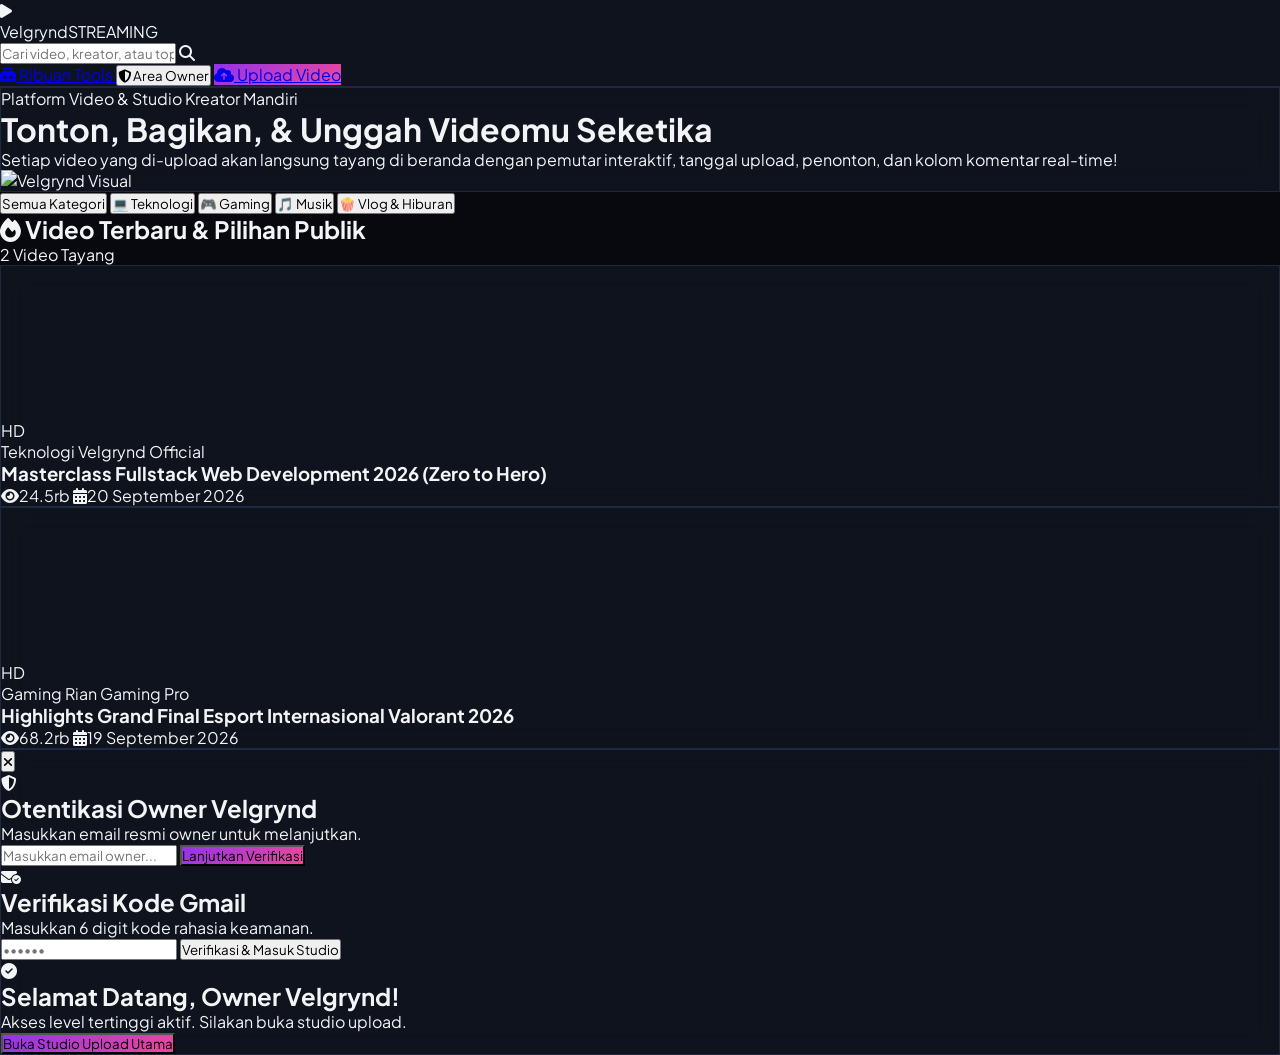
==== index.html @ d047d4a6 "Create index.html" ====
<!DOCTYPE html>
<html lang="id">
<head>
    <meta charset="UTF-8">
    <meta name="viewport" content="width=device-width, initial-scale=1.0">
    <title>Velgrynd STREAMING - Beranda Utama</title>
    <script src="https://cdn.tailwindcss.com"></script>
    <link rel="stylesheet" href="https://cdnjs.cloudflare.com/ajax/libs/font-awesome/6.4.0/css/all.min.css">
    <link rel="stylesheet" href="style.css">
</head>
<body class="min-h-screen flex flex-col">

    <header class="sticky top-0 z-50 glass-nav px-6 py-3.5 flex items-center justify-between">
        <div class="flex items-center space-x-3 cursor-pointer" onclick="window.location.href='index.html'">
            <div class="w-10 h-10 rounded-xl bg-gradient-to-tr from-purple-600 to-pink-500 flex items-center justify-center shadow-lg shadow-purple-500/30">
                <i class="fa-solid fa-play text-white text-lg"></i>
            </div>
            <span class="text-xl font-extrabold tracking-wider bg-gradient-to-r from-purple-400 to-pink-500 bg-clip-text text-transparent">Velgrynd<span class="text-white text-xs ml-1 px-1.5 py-0.5 rounded bg-purple-900 border border-purple-600">STREAMING</span></span>
        </div>

        <div class="hidden md:flex items-center flex-1 max-w-xl mx-8">
            <div class="relative w-full">
                <input type="text" id="searchInput" oninput="searchVideos()" placeholder="Cari video, kreator, atau topik..." class="w-full bg-[#0b0f19] border border-[#1f293d] rounded-full py-2 pl-11 pr-4 text-sm text-gray-200 focus:outline-none focus:border-purple-500 transition">
                <i class="fa-solid fa-search absolute left-4 top-3 text-gray-500"></i>
            </div>
        </div>

        <div class="flex items-center space-x-3">
            <a href="tools.html" class="hidden sm:flex items-center space-x-2 bg-purple-900/50 hover:bg-purple-900 border border-purple-700/60 px-4 py-2 rounded-xl text-sm font-semibold transition">
                <i class="fa-solid fa-toolbox text-purple-400"></i>
                <span>Ribuan Tools</span>
            </a>
            <button onclick="openOwnerAuthModal()" class="flex items-center space-x-2 bg-gray-800 hover:bg-gray-700 border border-gray-700 px-4 py-2 rounded-xl text-sm font-semibold transition">
                <i class="fa-solid fa-shield-halved text-purple-400"></i>
                <span>Area Owner</span>
            </button>
            <a href="upload.html" class="flex items-center space-x-2 btn-gradient px-4 py-2 rounded-xl text-sm font-bold text-white shadow-lg">
                <i class="fa-solid fa-cloud-arrow-up"></i>
                <span>Upload Video</span>
            </a>
        </div>
    </header>

    <main class="flex-1 max-w-7xl w-full mx-auto p-6 space-y-8 animate-fade">
        <div class="relative rounded-3xl overflow-hidden glass-card p-8 md:p-12 border border-purple-500/30 shadow-2xl flex flex-col md:flex-row items-center justify-between gap-6">
            <div class="space-y-4 max-w-2xl">
                <span class="px-3 py-1 bg-purple-500/20 border border-purple-500/40 text-purple-300 text-xs font-bold rounded-full uppercase tracking-wider">Platform Video & Studio Kreator Mandiri</span>
                <h1 class="text-3xl md:text-5xl font-black text-white leading-tight">Tonton, Bagikan, & Unggah Videomu Seketika</h1>
                <p class="text-gray-300 text-sm md:text-base">Setiap video yang di-upload akan langsung tayang di beranda dengan pemutar interaktif, tanggal upload, penonton, dan kolom komentar real-time!</p>
            </div>
            <div class="w-40 h-40 md:w-56 md:h-56 rounded-2xl overflow-hidden border-2 border-purple-500/50 shadow-2xl flex-shrink-0">
                <img src="https://files.catbox.moe/o98fq6.png" alt="Velgrynd Visual" class="w-full h-full object-cover">
            </div>
        </div>

        <div class="flex items-center space-x-2 overflow-x-auto pb-2">
            <button onclick="filterCat('Semua')" class="cat-btn px-4 py-2 rounded-xl text-xs font-bold bg-purple-600 text-white transition whitespace-nowrap">Semua Kategori</button>
            <button onclick="filterCat('Teknologi')" class="cat-btn px-4 py-2 rounded-xl text-xs font-semibold bg-[#111622] hover:bg-gray-800 text-gray-300 border border-[#1f293d] transition whitespace-nowrap">💻 Teknologi</button>
            <button onclick="filterCat('Gaming')" class="cat-btn px-4 py-2 rounded-xl text-xs font-semibold bg-[#111622] hover:bg-gray-800 text-gray-300 border border-[#1f293d] transition whitespace-nowrap">🎮 Gaming</button>
            <button onclick="filterCat('Musik')" class="cat-btn px-4 py-2 rounded-xl text-xs font-semibold bg-[#111622] hover:bg-gray-800 text-gray-300 border border-[#1f293d] transition whitespace-nowrap">🎵 Musik</button>
            <button onclick="filterCat('Vlog')" class="cat-btn px-4 py-2 rounded-xl text-xs font-semibold bg-[#111622] hover:bg-gray-800 text-gray-300 border border-[#1f293d] transition whitespace-nowrap">🍿 Vlog & Hiburan</button>
        </div>

        <div class="space-y-4">
            <div class="flex items-center justify-between">
                <h2 class="text-xl font-bold text-white flex items-center space-x-2">
                    <i class="fa-solid fa-fire text-pink-500"></i>
                    <span>Video Terbaru & Pilihan Publik</span>
                </h2>
                <span id="videoCountBadge" class="text-xs text-gray-400 bg-[#111622] px-3 py-1 rounded-full border border-[#1f293d]">0 Video Tayang</span>
            </div>

            <div id="videoGrid" class="grid grid-cols-1 sm:grid-cols-2 lg:grid-cols-3 xl:grid-cols-4 gap-6"></div>
        </div>
    </main>

    <!-- MODAL OTENTIKASI OWNER (PRIVASI KETAT & DISEMBUNYIKAN) -->
    <div id="ownerAuthModal" class="fixed inset-0 z-50 flex items-center justify-center bg-black/85 backdrop-blur-md hidden">
        <div class="glass-card max-w-md w-full p-8 rounded-3xl border border-purple-500/40 shadow-2xl space-y-6 relative">
            <button onclick="closeOwnerAuthModal()" class="absolute top-4 right-4 text-gray-400 hover:text-white"><i class="fa-solid fa-xmark text-lg"></i></button>
            
            <div id="stepOwnerEmail" class="space-y-4">
                <div class="text-center space-y-2">
                    <div class="w-14 h-14 bg-purple-600/20 text-purple-400 rounded-2xl mx-auto flex items-center justify-center text-2xl border border-purple-500/30">
                        <i class="fa-solid fa-shield-halved"></i>
                    </div>
                    <h2 class="text-xl font-bold text-white">Otentikasi Owner Velgrynd</h2>
                    <p class="text-xs text-gray-400">Masukkan email resmi owner untuk melanjutkan.</p>
                </div>
                <div class="space-y-3">
                    <input type="email" id="inputOwnerEmail" placeholder="Masukkan email owner..." class="w-full bg-[#0b0f19] border border-[#1f293d] rounded-xl px-4 py-3 text-sm text-gray-200 focus:outline-none focus:border-purple-500">
                    <button onclick="submitOwnerEmail()" class="w-full btn-gradient py-3 rounded-xl font-bold text-white shadow-lg transition">Lanjutkan Verifikasi</button>
                </div>
            </div>

            <div id="stepOwnerCode" class="space-y-4 hidden">
                <div class="text-center space-y-2">
                    <div class="w-14 h-14 bg-green-600/20 text-green-400 rounded-2xl mx-auto flex items-center justify-center text-2xl border border-green-500/30">
                        <i class="fa-solid fa-envelope-circle-check"></i>
                    </div>
                    <h2 class="text-xl font-bold text-white">Verifikasi Kode Gmail</h2>
                    <p class="text-xs text-gray-400">Masukkan 6 digit kode rahasia keamanan.</p>
                </div>
                <div class="space-y-3">
                    <input type="password" id="inputVerificationCode" maxlength="6" placeholder="••••••" class="w-full bg-[#0b0f19] border border-[#1f293d] rounded-xl px-4 py-3 text-center text-xl tracking-widest font-mono text-white focus:outline-none focus:border-purple-500">
                    <button onclick="verifyOwnerCode()" class="w-full bg-green-600 hover:bg-green-500 py-3 rounded-xl font-bold text-white shadow-lg transition">Verifikasi & Masuk Studio</button>
                </div>
            </div>

            <div id="stepOwnerDashboard" class="space-y-4 hidden text-center">
                <div class="w-14 h-14 bg-purple-600/20 text-purple-400 rounded-2xl mx-auto flex items-center justify-center text-2xl border border-purple-500/30">
                    <i class="fa-solid fa-circle-check text-green-400"></i>
                </div>
                <h2 class="text-xl font-bold text-white">Selamat Datang, Owner Velgrynd!</h2>
                <p class="text-xs text-gray-300">Akses level tertinggi aktif. Silakan buka studio upload.</p>
                <button onclick="window.location.href='upload.html'" class="w-full btn-gradient py-3 rounded-xl font-bold text-white shadow-lg transition">Buka Studio Upload Utama</button>
            </div>
        </div>
    </div>

    <script src="app.js"></script>
    <script>
        let currentVideos = [];
        document.addEventListener("DOMContentLoaded", () => {
            currentVideos = getAllVideos();
            renderVideos(currentVideos);
        });

        function renderVideos(data) {
            const grid = document.getElementById('videoGrid');
            document.getElementById('videoCountBadge').innerText = `${data.length} Video Tayang`;
            if(data.length === 0) {
                grid.innerHTML = `<p class="col-span-full text-center text-gray-400 py-12">Belum ada video.</p>`;
                return;
            }
            grid.innerHTML = data.map(v => `
                <div onclick="openWatchPage(${v.id})" class="glass-card rounded-2xl overflow-hidden cursor-pointer flex flex-col group">
                    <div class="relative aspect-video bg-black flex items-center justify-center overflow-hidden">
                        <video src="${v.url}" class="w-full h-full object-cover group-hover:scale-105 transition duration-300" preload="metadata"></video>
                        <div class="absolute inset-0 bg-black/20 group-hover:bg-black/0 transition"></div>
                        <div class="absolute bottom-2 right-2 bg-black/80 px-2 py-0.5 rounded text-[10px] text-white font-mono">HD</div>
                    </div>
                    <div class="p-4 flex flex-col flex-1 space-y-2.5">
                        <div class="flex items-center justify-between text-xs">
                            <span class="text-purple-400 font-bold">${v.category}</span>
                            <span class="text-gray-400 truncate max-w-[120px]">${v.uploader}</span>
                        </div>
                        <h3 class="font-bold text-white text-base line-clamp-2 group-hover:text-purple-300 transition">${v.title}</h3>
                        <div class="mt-auto pt-3 flex items-center justify-between text-xs text-gray-400 border-t border-[#1f293d]">
                            <span><i class="fa-solid fa-eye mr-1"></i>${v.views}</span>
                            <span><i class="fa-solid fa-calendar-days mr-1"></i>${v.date}</span>
                        </div>
                    </div>
                </div>
            `).join('');
        }

        function openWatchPage(id) {
            sessionStorage.setItem('active_video_id', id);
            window.location.href = 'watch.html';
        }

        function searchVideos() {
            const query = document.getElementById('searchInput').value.toLowerCase();
            const filtered = currentVideos.filter(v => v.title.toLowerCase().includes(query) || v.uploader.toLowerCase().includes(query));
            renderVideos(filtered);
        }

        function filterCat(cat) {
            document.querySelectorAll('.cat-btn').forEach(btn => {
                btn.classList.remove('bg-purple-600', 'text-white', 'font-bold');
                btn.classList.add('bg-[#111622]', 'text-gray-300', 'font-semibold');
            });
            event.target.classList.remove('bg-[#111622]', 'text-gray-300', 'font-semibold');
            event.target.classList.add('bg-purple-600', 'text-white', 'font-bold');

            if(cat === 'Semua') renderVideos(currentVideos);
            else renderVideos(currentVideos.filter(v => v.category === cat));
        }

        function openOwnerAuthModal() {
            document.getElementById('ownerAuthModal').classList.remove('hidden');
            document.getElementById('stepOwnerEmail').classList.remove('hidden');
            document.getElementById('stepOwnerCode').classList.add('hidden');
            document.getElementById('stepOwnerDashboard').classList.add('hidden');
            document.getElementById('inputOwnerEmail').value = "";
        }

        function closeOwnerAuthModal() {
            document.getElementById('ownerAuthModal').classList.add('hidden');
        }

        function submitOwnerEmail() {
            const email = document.getElementById('inputOwnerEmail').value.trim().toLowerCase();
            if(email !== 'velgrynd@gmail.com') {
                alert('Akses Ditolak! Email tersebut bukan email owner resmi.');
                return;
            }
            document.getElementById('stepOwnerEmail').classList.add('hidden');
            document.getElementById('stepOwnerCode').classList.remove('hidden');
            document.getElementById('inputVerificationCode').value = "";
        }

        function verifyOwnerCode() {
            const code = document.getElementById('inputVerificationCode').value.trim();
            if(code !== '552255') {
                alert('Kode verifikasi salah!');
                return;
            }
            document.getElementById('stepOwnerCode').classList.add('hidden');
            document.getElementById('stepOwnerDashboard').classList.remove('hidden');
        }
    </script>
</body>
</html>
---- style.css ----
/* ==========================================================================
   VELGRYND STREAMING ENTERPRISE STYLESHEET (v11.0)
   ========================================================================== */
@import url('https://fonts.googleapis.com/css2?family=Plus+Jakarta+Sans:wght@300;400;500;600;700;800;900&display=swap');

:root {
    --bg-dark: #07090e;
    --bg-card: #111622;
    --bg-card-hover: #192132;
    --border-color: #1f293d;
    --accent-purple: #9333ea;
    --accent-pink: #ec4899;
    --text-main: #f3f4f6;
    --text-muted: #9ca3af;
}

* {
    margin: 0;
    padding: 0;
    box-sizing: border-box;
    font-family: 'Plus Jakarta Sans', sans-serif;
}

body {
    background-color: var(--bg-dark);
    background-image: linear-gradient(to bottom, rgba(7, 9, 14, 0.88), rgba(7, 9, 14, 0.96)), url('https://files.catbox.moe/o98fq6.png');
    background-size: cover;
    background-position: center;
    background-attachment: fixed;
    color: var(--text-main);
    min-height: 100vh;
    display: flex;
    flex-direction: column;
}

::-webkit-scrollbar { width: 8px; height: 8px; }
::-webkit-scrollbar-track { background: var(--bg-dark); }
::-webkit-scrollbar-thumb { background: #2d3748; border-radius: 4px; }
::-webkit-scrollbar-thumb:hover { background: #4a5568; }

.glass-nav {
    background: rgba(17, 22, 34, 0.85);
    backdrop-filter: blur(16px);
    -webkit-backdrop-filter: blur(16px);
    border-bottom: 1px solid var(--border-color);
}

.glass-card {
    background: rgba(17, 22, 34, 0.78);
    backdrop-filter: blur(14px);
    -webkit-backdrop-filter: blur(14px);
    border: 1px solid var(--border-color);
    transition: all 0.3s cubic-bezier(0.4, 0, 0.2, 1);
}

.glass-card:hover {
    background: rgba(25, 33, 50, 0.85);
    border-color: rgba(147, 51, 234, 0.4);
    transform: translateY(-2px);
    box-shadow: 0 12px 30px -10px rgba(147, 51, 234, 0.2);
}

.btn-gradient {
    background: linear-gradient(135deg, #9333ea 0%, #ec4899 100%);
    transition: all 0.3s ease;
}

.btn-gradient:hover {
    opacity: 0.95;
    transform: translateY(-1px);
    box-shadow: 0 10px 25px -5px rgba(147, 51, 234, 0.4);
}

@keyframes fadeIn {
    from { opacity: 0; transform: translateY(10px); }
    to { opacity: 1; transform: translateY(0); }
}

.animate-fade {
    animation: fadeIn 0.4s ease forwards;
}
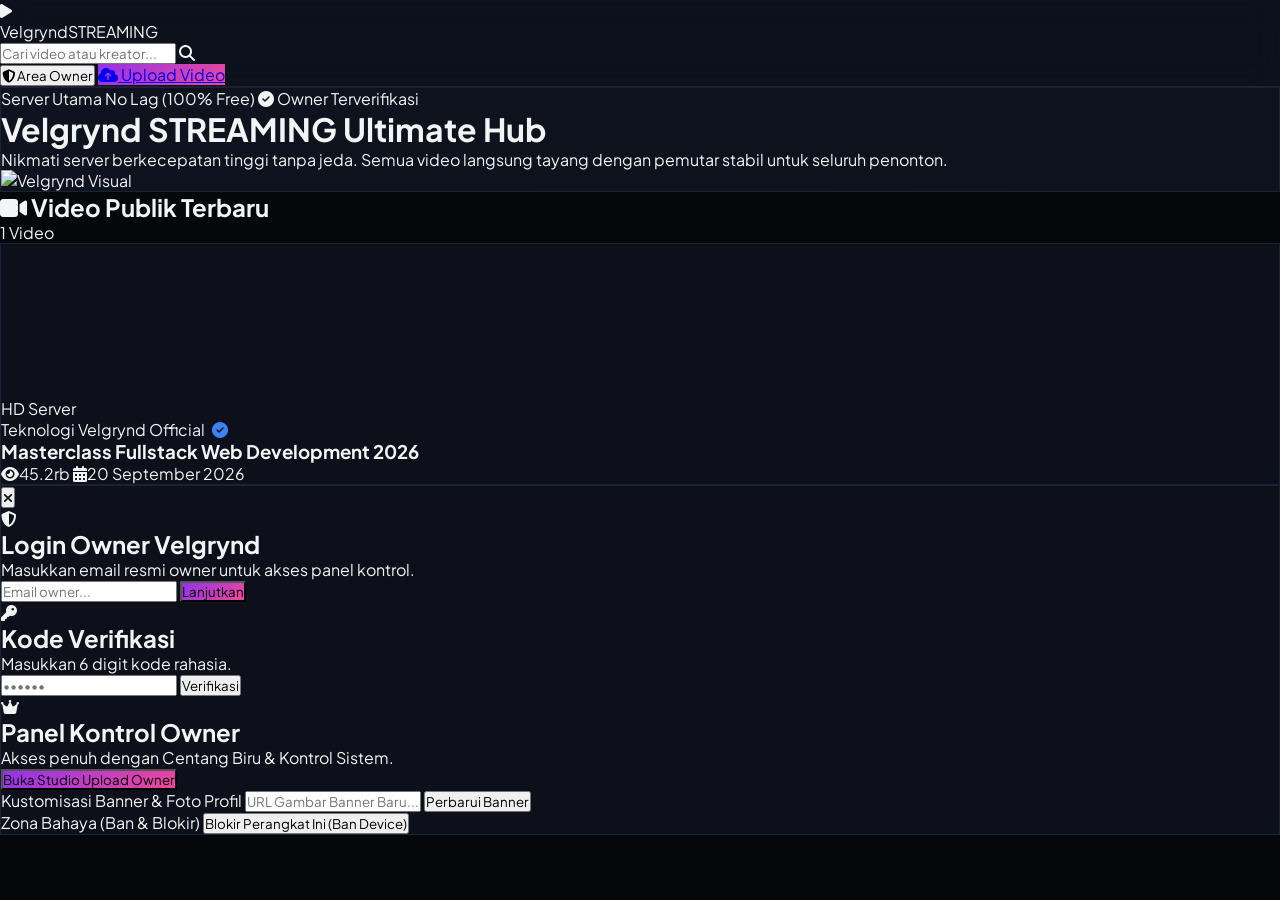
==== commit dfca8fb0: "Update index.html" ====
--- a/index.html
+++ b/index.html
@@ -20,19 +20,15 @@
 
         <div class="hidden md:flex items-center flex-1 max-w-xl mx-8">
             <div class="relative w-full">
-                <input type="text" id="searchInput" oninput="searchVideos()" placeholder="Cari video, kreator, atau topik..." class="w-full bg-[#0b0f19] border border-[#1f293d] rounded-full py-2 pl-11 pr-4 text-sm text-gray-200 focus:outline-none focus:border-purple-500 transition">
+                <input type="text" id="searchInput" oninput="searchVideos()" placeholder="Cari video atau kreator..." class="w-full bg-[#0b0f19] border border-[#1a2234] rounded-full py-2 pl-11 pr-4 text-sm text-gray-200 focus:outline-none focus:border-purple-500 transition">
                 <i class="fa-solid fa-search absolute left-4 top-3 text-gray-500"></i>
             </div>
         </div>
 
         <div class="flex items-center space-x-3">
-            <a href="tools.html" class="hidden sm:flex items-center space-x-2 bg-purple-900/50 hover:bg-purple-900 border border-purple-700/60 px-4 py-2 rounded-xl text-sm font-semibold transition">
-                <i class="fa-solid fa-toolbox text-purple-400"></i>
-                <span>Ribuan Tools</span>
-            </a>
-            <button onclick="openOwnerAuthModal()" class="flex items-center space-x-2 bg-gray-800 hover:bg-gray-700 border border-gray-700 px-4 py-2 rounded-xl text-sm font-semibold transition">
+            <button onclick="openOwnerAuthModal()" id="ownerNavBtn" class="flex items-center space-x-2 bg-gray-800 hover:bg-gray-700 border border-gray-700 px-4 py-2 rounded-xl text-sm font-semibold transition">
                 <i class="fa-solid fa-shield-halved text-purple-400"></i>
-                <span>Area Owner</span>
+                <span id="ownerBtnLabel">Area Owner</span>
             </button>
             <a href="upload.html" class="flex items-center space-x-2 btn-gradient px-4 py-2 rounded-xl text-sm font-bold text-white shadow-lg">
                 <i class="fa-solid fa-cloud-arrow-up"></i>
@@ -41,40 +37,39 @@
         </div>
     </header>
 
-    <main class="flex-1 max-w-7xl w-full mx-auto p-6 space-y-8 animate-fade">
-        <div class="relative rounded-3xl overflow-hidden glass-card p-8 md:p-12 border border-purple-500/30 shadow-2xl flex flex-col md:flex-row items-center justify-between gap-6">
-            <div class="space-y-4 max-w-2xl">
-                <span class="px-3 py-1 bg-purple-500/20 border border-purple-500/40 text-purple-300 text-xs font-bold rounded-full uppercase tracking-wider">Platform Video & Studio Kreator Mandiri</span>
-                <h1 class="text-3xl md:text-5xl font-black text-white leading-tight">Tonton, Bagikan, & Unggah Videomu Seketika</h1>
-                <p class="text-gray-300 text-sm md:text-base">Setiap video yang di-upload akan langsung tayang di beranda dengan pemutar interaktif, tanggal upload, penonton, dan kolom komentar real-time!</p>
-            </div>
-            <div class="w-40 h-40 md:w-56 md:h-56 rounded-2xl overflow-hidden border-2 border-purple-500/50 shadow-2xl flex-shrink-0">
-                <img src="https://files.catbox.moe/o98fq6.png" alt="Velgrynd Visual" class="w-full h-full object-cover">
-            </div>
-        </div>
-
-        <div class="flex items-center space-x-2 overflow-x-auto pb-2">
-            <button onclick="filterCat('Semua')" class="cat-btn px-4 py-2 rounded-xl text-xs font-bold bg-purple-600 text-white transition whitespace-nowrap">Semua Kategori</button>
-            <button onclick="filterCat('Teknologi')" class="cat-btn px-4 py-2 rounded-xl text-xs font-semibold bg-[#111622] hover:bg-gray-800 text-gray-300 border border-[#1f293d] transition whitespace-nowrap">💻 Teknologi</button>
-            <button onclick="filterCat('Gaming')" class="cat-btn px-4 py-2 rounded-xl text-xs font-semibold bg-[#111622] hover:bg-gray-800 text-gray-300 border border-[#1f293d] transition whitespace-nowrap">🎮 Gaming</button>
-            <button onclick="filterCat('Musik')" class="cat-btn px-4 py-2 rounded-xl text-xs font-semibold bg-[#111622] hover:bg-gray-800 text-gray-300 border border-[#1f293d] transition whitespace-nowrap">🎵 Musik</button>
-            <button onclick="filterCat('Vlog')" class="cat-btn px-4 py-2 rounded-xl text-xs font-semibold bg-[#111622] hover:bg-gray-800 text-gray-300 border border-[#1f293d] transition whitespace-nowrap">🍿 Vlog & Hiburan</button>
-        </div>
-
+    <main class="flex-1 max-w-7xl w-full mx-auto p-6 space-y-8">
+        <!-- BANNER PROFIL OWNER & CUSTOM BANNER -->
+        <div id="bannerContainer" class="relative rounded-3xl overflow-hidden glass-card p-8 md:p-12 border border-purple-500/30 shadow-2xl flex flex-col md:flex-row items-center justify-between gap-6 bg-cover bg-center" style="background-image: linear-gradient(to right, rgba(15,19,31,0.9), rgba(15,19,31,0.7)), url('https://files.catbox.moe/o98fq6.png');">
+            <div class="space-y-4 max-w-2xl relative z-10">
+                <div class="flex items-center space-x-2">
+                    <span class="px-3 py-1 bg-purple-500/20 border border-purple-500/40 text-purple-300 text-xs font-bold rounded-full uppercase tracking-wider">Server Utama No Lag (100% Free)</span>
+                    <span id="ownerBadgeStatus" class="hidden px-3 py-1 bg-blue-500/20 text-blue-400 text-xs font-bold rounded-full border border-blue-500/40 flex items-center gap-1">
+                        <i class="fa-solid fa-circle-check"></i> Owner Terverifikasi
+                    </span>
+                </div>
+                <h1 class="text-3xl md:text-5xl font-black text-white leading-tight">Velgrynd STREAMING Ultimate Hub</h1>
+                <p class="text-gray-300 text-sm md:text-base">Nikmati server berkecepatan tinggi tanpa jeda. Semua video langsung tayang dengan pemutar stabil untuk seluruh penonton.</p>
+            </div>
+            <div class="w-40 h-40 md:w-56 md:h-56 rounded-2xl overflow-hidden border-2 border-purple-500/50 shadow-2xl flex-shrink-0 relative z-10">
+                <img id="profileBannerImg" src="https://files.catbox.moe/o98fq6.png" alt="Velgrynd Visual" class="w-full h-full object-cover">
+            </div>
+        </div>
+
+        <!-- GRID VIDEO -->
         <div class="space-y-4">
             <div class="flex items-center justify-between">
                 <h2 class="text-xl font-bold text-white flex items-center space-x-2">
-                    <i class="fa-solid fa-fire text-pink-500"></i>
-                    <span>Video Terbaru & Pilihan Publik</span>
+                    <i class="fa-solid fa-video text-purple-400"></i>
+                    <span>Video Publik Terbaru</span>
                 </h2>
-                <span id="videoCountBadge" class="text-xs text-gray-400 bg-[#111622] px-3 py-1 rounded-full border border-[#1f293d]">0 Video Tayang</span>
+                <span id="videoCountBadge" class="text-xs text-gray-400 bg-[#0f131f] px-3 py-1 rounded-full border border-[#1a2234]">0 Video</span>
             </div>
 
             <div id="videoGrid" class="grid grid-cols-1 sm:grid-cols-2 lg:grid-cols-3 xl:grid-cols-4 gap-6"></div>
         </div>
     </main>
 
-    <!-- MODAL OTENTIKASI OWNER (PRIVASI KETAT & DISEMBUNYIKAN) -->
+    <!-- MODAL OWNER / MEMBER AUTH -->
     <div id="ownerAuthModal" class="fixed inset-0 z-50 flex items-center justify-center bg-black/85 backdrop-blur-md hidden">
         <div class="glass-card max-w-md w-full p-8 rounded-3xl border border-purple-500/40 shadow-2xl space-y-6 relative">
             <button onclick="closeOwnerAuthModal()" class="absolute top-4 right-4 text-gray-400 hover:text-white"><i class="fa-solid fa-xmark text-lg"></i></button>
@@ -84,36 +79,49 @@
                     <div class="w-14 h-14 bg-purple-600/20 text-purple-400 rounded-2xl mx-auto flex items-center justify-center text-2xl border border-purple-500/30">
                         <i class="fa-solid fa-shield-halved"></i>
                     </div>
-                    <h2 class="text-xl font-bold text-white">Otentikasi Owner Velgrynd</h2>
-                    <p class="text-xs text-gray-400">Masukkan email resmi owner untuk melanjutkan.</p>
+                    <h2 class="text-xl font-bold text-white">Login Owner Velgrynd</h2>
+                    <p class="text-xs text-gray-400">Masukkan email resmi owner untuk akses panel kontrol.</p>
                 </div>
                 <div class="space-y-3">
-                    <input type="email" id="inputOwnerEmail" placeholder="Masukkan email owner..." class="w-full bg-[#0b0f19] border border-[#1f293d] rounded-xl px-4 py-3 text-sm text-gray-200 focus:outline-none focus:border-purple-500">
-                    <button onclick="submitOwnerEmail()" class="w-full btn-gradient py-3 rounded-xl font-bold text-white shadow-lg transition">Lanjutkan Verifikasi</button>
+                    <input type="email" id="inputOwnerEmail" placeholder="Email owner..." class="w-full bg-[#0b0f19] border border-[#1a2234] rounded-xl px-4 py-3 text-sm text-gray-200 focus:outline-none focus:border-purple-500">
+                    <button onclick="submitOwnerEmail()" class="w-full btn-gradient py-3 rounded-xl font-bold text-white shadow-lg transition">Lanjutkan</button>
                 </div>
             </div>
 
             <div id="stepOwnerCode" class="space-y-4 hidden">
                 <div class="text-center space-y-2">
                     <div class="w-14 h-14 bg-green-600/20 text-green-400 rounded-2xl mx-auto flex items-center justify-center text-2xl border border-green-500/30">
-                        <i class="fa-solid fa-envelope-circle-check"></i>
-                    </div>
-                    <h2 class="text-xl font-bold text-white">Verifikasi Kode Gmail</h2>
-                    <p class="text-xs text-gray-400">Masukkan 6 digit kode rahasia keamanan.</p>
+                        <i class="fa-solid fa-key"></i>
+                    </div>
+                    <h2 class="text-xl font-bold text-white">Kode Verifikasi</h2>
+                    <p class="text-xs text-gray-400">Masukkan 6 digit kode rahasia.</p>
                 </div>
                 <div class="space-y-3">
-                    <input type="password" id="inputVerificationCode" maxlength="6" placeholder="••••••" class="w-full bg-[#0b0f19] border border-[#1f293d] rounded-xl px-4 py-3 text-center text-xl tracking-widest font-mono text-white focus:outline-none focus:border-purple-500">
-                    <button onclick="verifyOwnerCode()" class="w-full bg-green-600 hover:bg-green-500 py-3 rounded-xl font-bold text-white shadow-lg transition">Verifikasi & Masuk Studio</button>
-                </div>
-            </div>
-
-            <div id="stepOwnerDashboard" class="space-y-4 hidden text-center">
-                <div class="w-14 h-14 bg-purple-600/20 text-purple-400 rounded-2xl mx-auto flex items-center justify-center text-2xl border border-purple-500/30">
-                    <i class="fa-solid fa-circle-check text-green-400"></i>
-                </div>
-                <h2 class="text-xl font-bold text-white">Selamat Datang, Owner Velgrynd!</h2>
-                <p class="text-xs text-gray-300">Akses level tertinggi aktif. Silakan buka studio upload.</p>
-                <button onclick="window.location.href='upload.html'" class="w-full btn-gradient py-3 rounded-xl font-bold text-white shadow-lg transition">Buka Studio Upload Utama</button>
+                    <input type="password" id="inputVerificationCode" maxlength="6" placeholder="••••••" class="w-full bg-[#0b0f19] border border-[#1a2234] rounded-xl px-4 py-3 text-center text-xl tracking-widest font-mono text-white focus:outline-none focus:border-purple-500">
+                    <button onclick="verifyOwnerCode()" class="w-full bg-green-600 hover:bg-green-500 py-3 rounded-xl font-bold text-white shadow-lg transition">Verifikasi</button>
+                </div>
+            </div>
+
+            <div id="stepOwnerDashboard" class="space-y-4 hidden">
+                <div class="text-center space-y-2">
+                    <div class="w-14 h-14 bg-purple-600/20 text-purple-400 rounded-2xl mx-auto flex items-center justify-center text-2xl border border-purple-500/30">
+                        <i class="fa-solid fa-crown text-yellow-400"></i>
+                    </div>
+                    <h2 class="text-xl font-bold text-white">Panel Kontrol Owner</h2>
+                    <p class="text-xs text-purple-300">Akses penuh dengan Centang Biru & Kontrol Sistem.</p>
+                </div>
+                <div class="space-y-3 pt-2">
+                    <button onclick="window.location.href='upload.html'" class="w-full btn-gradient py-3 rounded-xl font-bold text-white shadow-lg transition">Buka Studio Upload Owner</button>
+                    <div class="border-t border-[#1a2234] pt-3 space-y-2">
+                        <label class="text-xs font-semibold text-gray-300">Kustomisasi Banner & Foto Profil</label>
+                        <input type="text" id="customBannerUrl" placeholder="URL Gambar Banner Baru..." class="w-full bg-[#0b0f19] border border-[#1a2234] rounded-xl px-3 py-2 text-xs text-gray-200">
+                        <button onclick="updateOwnerBanner()" class="w-full bg-gray-800 hover:bg-gray-700 py-2 rounded-xl text-xs font-bold text-white">Perbarui Banner</button>
+                    </div>
+                    <div class="border-t border-[#1a2234] pt-3 space-y-2">
+                        <label class="text-xs font-semibold text-red-400">Zona Bahaya (Ban & Blokir)</label>
+                        <button onclick="banDeviceTarget()" class="w-full bg-red-600/20 hover:bg-red-600 text-red-400 hover:text-white py-2 rounded-xl text-xs font-bold border border-red-500/30 transition">Blokir Perangkat Ini (Ban Device)</button>
+                    </div>
+                </div>
             </div>
         </div>
     </div>
@@ -121,32 +129,48 @@
     <script src="app.js"></script>
     <script>
         let currentVideos = [];
+
         document.addEventListener("DOMContentLoaded", () => {
             currentVideos = getAllVideos();
             renderVideos(currentVideos);
+            
+            // Cek jika owner sudah login sebelumnya (sesi persisten)
+            if(isOwnerActive()) {
+                document.getElementById('ownerBtnLabel').innerHTML = `Owner <i class="fa-solid fa-circle-check text-blue-400 ml-1"></i>`;
+                document.getElementById('ownerBadgeStatus').classList.remove('hidden');
+            }
+            
+            // Muat kustom banner jika ada
+            const savedBanner = localStorage.getItem('velgrynd_custom_banner');
+            if(savedBanner) {
+                document.getElementById('bannerContainer').style.backgroundImage = `linear-gradient(to right, rgba(15,19,31,0.9), rgba(15,19,31,0.7)), url('${savedBanner}')`;
+                document.getElementById('profileBannerImg').src = savedBanner;
+            }
         });
 
         function renderVideos(data) {
             const grid = document.getElementById('videoGrid');
-            document.getElementById('videoCountBadge').innerText = `${data.length} Video Tayang`;
+            document.getElementById('videoCountBadge').innerText = `${data.length} Video`;
             if(data.length === 0) {
                 grid.innerHTML = `<p class="col-span-full text-center text-gray-400 py-12">Belum ada video.</p>`;
                 return;
             }
             grid.innerHTML = data.map(v => `
-                <div onclick="openWatchPage(${v.id})" class="glass-card rounded-2xl overflow-hidden cursor-pointer flex flex-col group">
+                <div onclick="openWatch(${v.id})" class="glass-card rounded-2xl overflow-hidden cursor-pointer flex flex-col group">
                     <div class="relative aspect-video bg-black flex items-center justify-center overflow-hidden">
                         <video src="${v.url}" class="w-full h-full object-cover group-hover:scale-105 transition duration-300" preload="metadata"></video>
                         <div class="absolute inset-0 bg-black/20 group-hover:bg-black/0 transition"></div>
-                        <div class="absolute bottom-2 right-2 bg-black/80 px-2 py-0.5 rounded text-[10px] text-white font-mono">HD</div>
-                    </div>
-                    <div class="p-4 flex flex-col flex-1 space-y-2.5">
+                        <div class="absolute bottom-2 right-2 bg-black/80 px-2 py-0.5 rounded text-[10px] text-white font-mono">HD Server</div>
+                    </div>
+                    <div class="p-4 flex flex-col flex-1 space-y-2">
                         <div class="flex items-center justify-between text-xs">
                             <span class="text-purple-400 font-bold">${v.category}</span>
-                            <span class="text-gray-400 truncate max-w-[120px]">${v.uploader}</span>
+                            <span class="text-gray-400 flex items-center">
+                                ${v.uploader} ${v.isOwner ? '<i class="fa-solid fa-circle-check verified-badge text-xs ml-1"></i>' : ''}
+                            </span>
                         </div>
                         <h3 class="font-bold text-white text-base line-clamp-2 group-hover:text-purple-300 transition">${v.title}</h3>
-                        <div class="mt-auto pt-3 flex items-center justify-between text-xs text-gray-400 border-t border-[#1f293d]">
+                        <div class="mt-auto pt-2 flex items-center justify-between text-xs text-gray-400 border-t border-[#1a2234]">
                             <span><i class="fa-solid fa-eye mr-1"></i>${v.views}</span>
                             <span><i class="fa-solid fa-calendar-days mr-1"></i>${v.date}</span>
                         </div>
@@ -155,35 +179,28 @@
             `).join('');
         }
 
-        function openWatchPage(id) {
+        function openWatch(id) {
             sessionStorage.setItem('active_video_id', id);
             window.location.href = 'watch.html';
         }
 
         function searchVideos() {
             const query = document.getElementById('searchInput').value.toLowerCase();
-            const filtered = currentVideos.filter(v => v.title.toLowerCase().includes(query) || v.uploader.toLowerCase().includes(query));
-            renderVideos(filtered);
-        }
-
-        function filterCat(cat) {
-            document.querySelectorAll('.cat-btn').forEach(btn => {
-                btn.classList.remove('bg-purple-600', 'text-white', 'font-bold');
-                btn.classList.add('bg-[#111622]', 'text-gray-300', 'font-semibold');
-            });
-            event.target.classList.remove('bg-[#111622]', 'text-gray-300', 'font-semibold');
-            event.target.classList.add('bg-purple-600', 'text-white', 'font-bold');
-
-            if(cat === 'Semua') renderVideos(currentVideos);
-            else renderVideos(currentVideos.filter(v => v.category === cat));
+            renderVideos(currentVideos.filter(v => v.title.toLowerCase().includes(query) || v.uploader.toLowerCase().includes(query)));
         }
 
         function openOwnerAuthModal() {
             document.getElementById('ownerAuthModal').classList.remove('hidden');
-            document.getElementById('stepOwnerEmail').classList.remove('hidden');
-            document.getElementById('stepOwnerCode').classList.add('hidden');
-            document.getElementById('stepOwnerDashboard').classList.add('hidden');
-            document.getElementById('inputOwnerEmail').value = "";
+            if(isOwnerActive()) {
+                document.getElementById('stepOwnerEmail').classList.add('hidden');
+                document.getElementById('stepOwnerCode').classList.add('hidden');
+                document.getElementById('stepOwnerDashboard').classList.remove('hidden');
+            } else {
+                document.getElementById('stepOwnerEmail').classList.remove('hidden');
+                document.getElementById('stepOwnerCode').classList.add('hidden');
+                document.getElementById('stepOwnerDashboard').classList.add('hidden');
+                document.getElementById('inputOwnerEmail').value = "";
+            }
         }
 
         function closeOwnerAuthModal() {
@@ -193,12 +210,11 @@
         function submitOwnerEmail() {
             const email = document.getElementById('inputOwnerEmail').value.trim().toLowerCase();
             if(email !== 'velgrynd@gmail.com') {
-                alert('Akses Ditolak! Email tersebut bukan email owner resmi.');
+                alert('Email tidak dikenali sebagai owner!');
                 return;
             }
             document.getElementById('stepOwnerEmail').classList.add('hidden');
             document.getElementById('stepOwnerCode').classList.remove('hidden');
-            document.getElementById('inputVerificationCode').value = "";
         }
 
         function verifyOwnerCode() {
@@ -207,8 +223,29 @@
                 alert('Kode verifikasi salah!');
                 return;
             }
+            sessionStorage.setItem('velgrynd_owner_logged', 'true');
             document.getElementById('stepOwnerCode').classList.add('hidden');
             document.getElementById('stepOwnerDashboard').classList.remove('hidden');
+            document.getElementById('ownerBtnLabel').innerHTML = `Owner <i class="fa-solid fa-circle-check text-blue-400 ml-1"></i>`;
+            document.getElementById('ownerBadgeStatus').classList.remove('hidden');
+            alert('Berhasil login sebagai Owner!');
+        }
+
+        function updateOwnerBanner() {
+            const url = document.getElementById('customBannerUrl').value.trim();
+            if(!url) { alert('Masukkan URL gambar banner!'); return; }
+            localStorage.setItem('velgrynd_custom_banner', url);
+            document.getElementById('bannerContainer').style.backgroundImage = `linear-gradient(to right, rgba(15,19,31,0.9), rgba(15,19,31,0.7)), url('${url}')`;
+            document.getElementById('profileBannerImg').src = url;
+            alert('Banner profil berhasil diperbarui!');
+        }
+
+        function banDeviceTarget() {
+            if(confirm('Apakah Anda yakin ingin memblokir perangkat ini dari server?')) {
+                localStorage.setItem('velgrynd_device_banned', 'true');
+                alert('Perangkat berhasil diblokir!');
+                location.reload();
+            }
         }
     </script>
 </body>
--- a/style.css
+++ b/style.css
@@ -1,81 +1,31 @@
-/* ==========================================================================
-   VELGRYND STREAMING ENTERPRISE STYLESHEET (v11.0)
-   ========================================================================== */
 @import url('https://fonts.googleapis.com/css2?family=Plus+Jakarta+Sans:wght@300;400;500;600;700;800;900&display=swap');
 
 :root {
-    --bg-dark: #07090e;
-    --bg-card: #111622;
-    --bg-card-hover: #192132;
-    --border-color: #1f293d;
+    --bg-dark: #05070b;
+    --bg-card: #0f131f;
+    --border-color: #1a2234;
     --accent-purple: #9333ea;
     --accent-pink: #ec4899;
-    --text-main: #f3f4f6;
-    --text-muted: #9ca3af;
 }
 
-* {
-    margin: 0;
-    padding: 0;
-    box-sizing: border-box;
-    font-family: 'Plus Jakarta Sans', sans-serif;
-}
+* { margin: 0; padding: 0; box-sizing: border-box; font-family: 'Plus Jakarta Sans', sans-serif; }
 
 body {
     background-color: var(--bg-dark);
-    background-image: linear-gradient(to bottom, rgba(7, 9, 14, 0.88), rgba(7, 9, 14, 0.96)), url('https://files.catbox.moe/o98fq6.png');
-    background-size: cover;
-    background-position: center;
-    background-attachment: fixed;
-    color: var(--text-main);
-    min-height: 100vh;
-    display: flex;
-    flex-direction: column;
+    background-image: linear-gradient(to bottom, rgba(5, 7, 11, 0.9), rgba(5, 7, 11, 0.98)), url('https://files.catbox.moe/o98fq6.png');
+    background-size: cover; background-position: center; background-attachment: fixed;
+    color: #f3f4f6; min-height: 100vh; display: flex; flex-direction: column;
 }
 
 ::-webkit-scrollbar { width: 8px; height: 8px; }
 ::-webkit-scrollbar-track { background: var(--bg-dark); }
-::-webkit-scrollbar-thumb { background: #2d3748; border-radius: 4px; }
-::-webkit-scrollbar-thumb:hover { background: #4a5568; }
+::-webkit-scrollbar-thumb { background: #1f293d; border-radius: 4px; }
 
-.glass-nav {
-    background: rgba(17, 22, 34, 0.85);
-    backdrop-filter: blur(16px);
-    -webkit-backdrop-filter: blur(16px);
-    border-bottom: 1px solid var(--border-color);
-}
+.glass-nav { background: rgba(15, 19, 31, 0.85); backdrop-filter: blur(16px); border-bottom: 1px solid var(--border-color); }
+.glass-card { background: rgba(15, 19, 31, 0.8); backdrop-filter: blur(14px); border: 1px solid var(--border-color); transition: all 0.3s ease; }
+.glass-card:hover { border-color: rgba(147, 51, 234, 0.4); transform: translateY(-2px); }
 
-.glass-card {
-    background: rgba(17, 22, 34, 0.78);
-    backdrop-filter: blur(14px);
-    -webkit-backdrop-filter: blur(14px);
-    border: 1px solid var(--border-color);
-    transition: all 0.3s cubic-bezier(0.4, 0, 0.2, 1);
-}
+.btn-gradient { background: linear-gradient(135deg, #9333ea 0%, #ec4899 100%); transition: 0.3s; }
+.btn-gradient:hover { opacity: 0.9; transform: translateY(-1px); box-shadow: 0 10px 25px -5px rgba(147, 51, 234, 0.5); }
 
-.glass-card:hover {
-    background: rgba(25, 33, 50, 0.85);
-    border-color: rgba(147, 51, 234, 0.4);
-    transform: translateY(-2px);
-    box-shadow: 0 12px 30px -10px rgba(147, 51, 234, 0.2);
-}
-
-.btn-gradient {
-    background: linear-gradient(135deg, #9333ea 0%, #ec4899 100%);
-    transition: all 0.3s ease;
-}
-
-.btn-gradient:hover {
-    opacity: 0.95;
-    transform: translateY(-1px);
-    box-shadow: 0 10px 25px -5px rgba(147, 51, 234, 0.4);
-}
-
-@keyframes fadeIn {
-    from { opacity: 0; transform: translateY(10px); }
-    to { opacity: 1; transform: translateY(0); }
-}
-
-.animate-fade {
-    animation: fadeIn 0.4s ease forwards;
-}
+.verified-badge { color: #3b82f6; display: inline-flex; align-items: center; margin-left: 4px; }
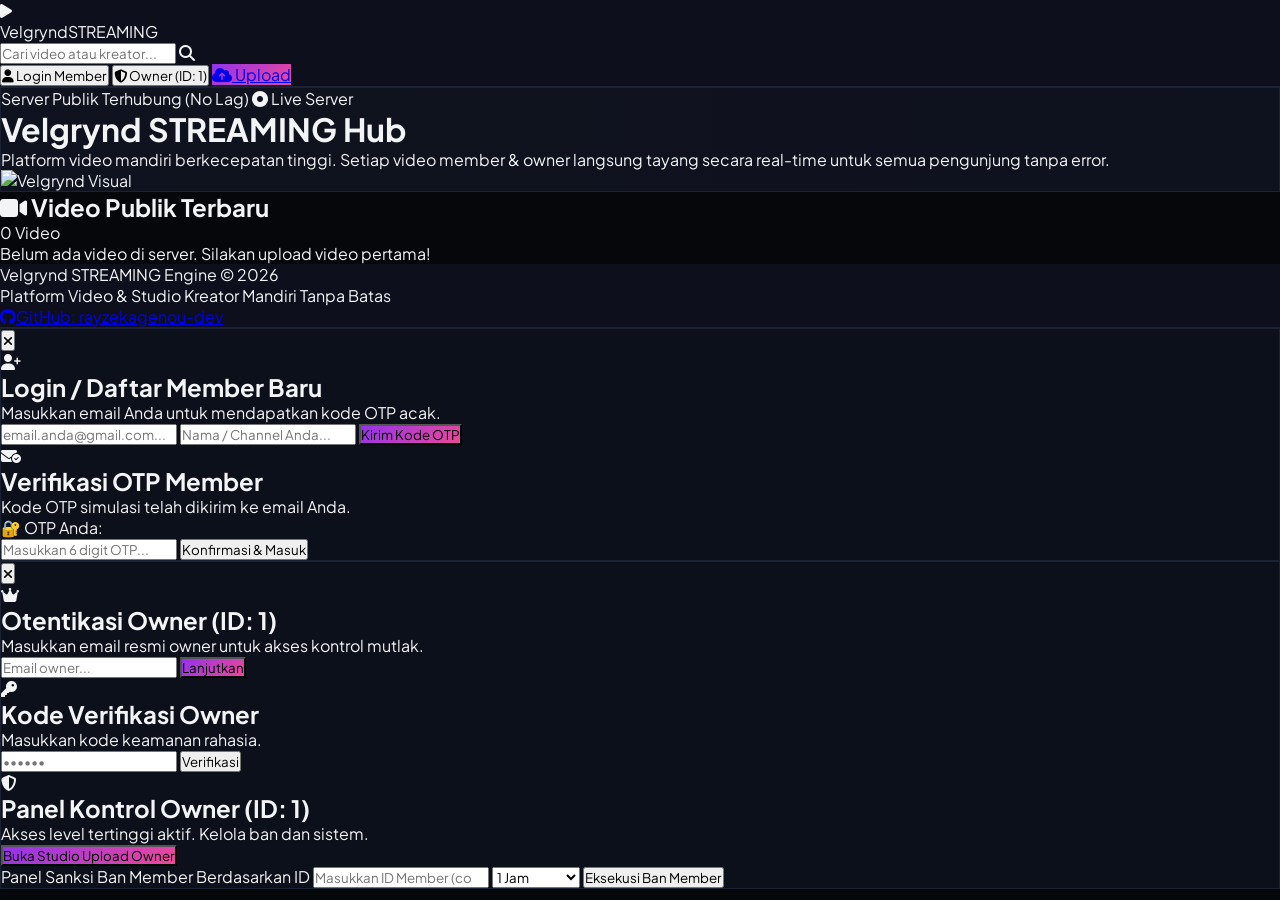
==== commit 520c6970: "Update index.html" ====
--- a/index.html
+++ b/index.html
@@ -8,8 +8,9 @@
     <link rel="stylesheet" href="https://cdnjs.cloudflare.com/ajax/libs/font-awesome/6.4.0/css/all.min.css">
     <link rel="stylesheet" href="style.css">
 </head>
-<body class="min-h-screen flex flex-col">
-
+<body class="min-h-screen flex flex-col justify-between">
+
+    <!-- NAVBAR UTAMA -->
     <header class="sticky top-0 z-50 glass-nav px-6 py-3.5 flex items-center justify-between">
         <div class="flex items-center space-x-3 cursor-pointer" onclick="window.location.href='index.html'">
             <div class="w-10 h-10 rounded-xl bg-gradient-to-tr from-purple-600 to-pink-500 flex items-center justify-center shadow-lg shadow-purple-500/30">
@@ -26,29 +27,34 @@
         </div>
 
         <div class="flex items-center space-x-3">
-            <button onclick="openOwnerAuthModal()" id="ownerNavBtn" class="flex items-center space-x-2 bg-gray-800 hover:bg-gray-700 border border-gray-700 px-4 py-2 rounded-xl text-sm font-semibold transition">
-                <i class="fa-solid fa-shield-halved text-purple-400"></i>
-                <span id="ownerBtnLabel">Area Owner</span>
+            <button onclick="openMemberAuthModal()" id="memberNavBtn" class="flex items-center space-x-2 bg-gray-800 hover:bg-gray-700 border border-gray-700 px-3 py-2 rounded-xl text-xs font-semibold transition text-gray-200">
+                <i class="fa-solid fa-user text-purple-400"></i>
+                <span id="memberNameLabel">Login Member</span>
             </button>
-            <a href="upload.html" class="flex items-center space-x-2 btn-gradient px-4 py-2 rounded-xl text-sm font-bold text-white shadow-lg">
+            <button onclick="openOwnerAuthModal()" class="flex items-center space-x-2 bg-purple-900/40 hover:bg-purple-900 border border-purple-700/50 px-3 py-2 rounded-xl text-xs font-semibold transition text-purple-300">
+                <i class="fa-solid fa-shield-halved"></i>
+                <span>Owner (ID: 1)</span>
+            </button>
+            <a href="upload.html" class="flex items-center space-x-2 btn-gradient px-4 py-2 rounded-xl text-xs font-bold text-white shadow-lg">
                 <i class="fa-solid fa-cloud-arrow-up"></i>
-                <span>Upload Video</span>
+                <span>Upload</span>
             </a>
         </div>
     </header>
 
+    <!-- KONTEN UTAMA -->
     <main class="flex-1 max-w-7xl w-full mx-auto p-6 space-y-8">
-        <!-- BANNER PROFIL OWNER & CUSTOM BANNER -->
-        <div id="bannerContainer" class="relative rounded-3xl overflow-hidden glass-card p-8 md:p-12 border border-purple-500/30 shadow-2xl flex flex-col md:flex-row items-center justify-between gap-6 bg-cover bg-center" style="background-image: linear-gradient(to right, rgba(15,19,31,0.9), rgba(15,19,31,0.7)), url('https://files.catbox.moe/o98fq6.png');">
+        <!-- HERO BANNER -->
+        <div id="bannerContainer" class="relative rounded-3xl overflow-hidden glass-card p-8 md:p-12 border border-purple-500/30 shadow-2xl flex flex-col md:flex-row items-center justify-between gap-6 bg-cover bg-center" style="background-image: linear-gradient(to right, rgba(15,19,31,0.92), rgba(15,19,31,0.75)), url('https://files.catbox.moe/o98fq6.png');">
             <div class="space-y-4 max-w-2xl relative z-10">
                 <div class="flex items-center space-x-2">
-                    <span class="px-3 py-1 bg-purple-500/20 border border-purple-500/40 text-purple-300 text-xs font-bold rounded-full uppercase tracking-wider">Server Utama No Lag (100% Free)</span>
-                    <span id="ownerBadgeStatus" class="hidden px-3 py-1 bg-blue-500/20 text-blue-400 text-xs font-bold rounded-full border border-blue-500/40 flex items-center gap-1">
-                        <i class="fa-solid fa-circle-check"></i> Owner Terverifikasi
+                    <span class="px-3 py-1 bg-purple-500/20 border border-purple-500/40 text-purple-300 text-xs font-bold rounded-full uppercase tracking-wider">Server Publik Terhubung (No Lag)</span>
+                    <span class="px-3 py-1 bg-green-500/20 text-green-400 text-xs font-bold rounded-full border border-green-500/40 flex items-center gap-1">
+                        <i class="fa-solid fa-circle-dot animate-pulse"></i> Live Server
                     </span>
                 </div>
-                <h1 class="text-3xl md:text-5xl font-black text-white leading-tight">Velgrynd STREAMING Ultimate Hub</h1>
-                <p class="text-gray-300 text-sm md:text-base">Nikmati server berkecepatan tinggi tanpa jeda. Semua video langsung tayang dengan pemutar stabil untuk seluruh penonton.</p>
+                <h1 class="text-3xl md:text-5xl font-black text-white leading-tight">Velgrynd STREAMING Hub</h1>
+                <p class="text-gray-300 text-sm md:text-base">Platform video mandiri berkecepatan tinggi. Setiap video member & owner langsung tayang secara real-time untuk semua pengunjung tanpa error.</p>
             </div>
             <div class="w-40 h-40 md:w-56 md:h-56 rounded-2xl overflow-hidden border-2 border-purple-500/50 shadow-2xl flex-shrink-0 relative z-10">
                 <img id="profileBannerImg" src="https://files.catbox.moe/o98fq6.png" alt="Velgrynd Visual" class="w-full h-full object-cover">
@@ -69,7 +75,57 @@
         </div>
     </main>
 
-    <!-- MODAL OWNER / MEMBER AUTH -->
+    <!-- FOOTER KREDIT & GITHUB -->
+    <footer class="glass-nav py-6 px-6 mt-12 border-t border-[#1a2234] text-center space-y-2">
+        <p class="text-sm font-bold bg-gradient-to-r from-purple-400 to-pink-500 bg-clip-text text-transparent">Velgrynd STREAMING Engine © 2026</p>
+        <p class="text-xs text-gray-400">Platform Video & Studio Kreator Mandiri Tanpa Batas</p>
+        <div class="flex justify-center items-center space-x-4 pt-1">
+            <a href="https://github.com/rayzekagenou-dev" target="_blank" class="text-xs text-purple-400 hover:text-white flex items-center space-x-1 transition">
+                <i class="fa-brands fa-github text-sm"></i><span>GitHub: rayzekagenou-dev</span>
+            </a>
+        </div>
+    </footer>
+
+    <!-- MODAL LOGIN MEMBER DENGAN OTP ACAK & ID OTOMATIS (Mulai ID 2) -->
+    <div id="memberAuthModal" class="fixed inset-0 z-50 flex items-center justify-center bg-black/85 backdrop-blur-md hidden">
+        <div class="glass-card max-w-md w-full p-8 rounded-3xl border border-purple-500/40 shadow-2xl space-y-6 relative">
+            <button onclick="closeMemberAuthModal()" class="absolute top-4 right-4 text-gray-400 hover:text-white"><i class="fa-solid fa-xmark text-lg"></i></button>
+            
+            <div id="stepMemberEmail" class="space-y-4">
+                <div class="text-center space-y-2">
+                    <div class="w-14 h-14 bg-purple-600/20 text-purple-400 rounded-2xl mx-auto flex items-center justify-center text-2xl border border-purple-500/30">
+                        <i class="fa-solid fa-user-plus"></i>
+                    </div>
+                    <h2 class="text-xl font-bold text-white">Login / Daftar Member Baru</h2>
+                    <p class="text-xs text-gray-400">Masukkan email Anda untuk mendapatkan kode OTP acak.</p>
+                </div>
+                <div class="space-y-3">
+                    <input type="email" id="inputMemberEmail" placeholder="email.anda@gmail.com..." class="w-full bg-[#0b0f19] border border-[#1a2234] rounded-xl px-4 py-3 text-sm text-gray-200 focus:outline-none focus:border-purple-500">
+                    <input type="text" id="inputMemberName" placeholder="Nama / Channel Anda..." class="w-full bg-[#0b0f19] border border-[#1a2234] rounded-xl px-4 py-3 text-sm text-gray-200 focus:outline-none focus:border-purple-500">
+                    <button onclick="requestMemberOTP()" class="w-full btn-gradient py-3 rounded-xl font-bold text-white shadow-lg transition">Kirim Kode OTP</button>
+                </div>
+            </div>
+
+            <div id="stepMemberOTP" class="space-y-4 hidden">
+                <div class="text-center space-y-2">
+                    <div class="w-14 h-14 bg-green-600/20 text-green-400 rounded-2xl mx-auto flex items-center justify-center text-2xl border border-green-500/30">
+                        <i class="fa-solid fa-envelope-circle-check"></i>
+                    </div>
+                    <h2 class="text-xl font-bold text-white">Verifikasi OTP Member</h2>
+                    <p class="text-xs text-gray-400">Kode OTP simulasi telah dikirim ke email Anda.</p>
+                    <div class="bg-purple-950/60 border border-purple-500/40 p-2 rounded-xl text-xs text-purple-300 font-mono">
+                        🔐 OTP Anda: <span id="displayGeneratedOTP" class="font-bold text-white tracking-widest"></span>
+                    </div>
+                </div>
+                <div class="space-y-3">
+                    <input type="text" id="inputUserOTP" maxlength="6" placeholder="Masukkan 6 digit OTP..." class="w-full bg-[#0b0f19] border border-[#1a2234] rounded-xl px-4 py-3 text-center text-lg tracking-widest font-mono text-white focus:outline-none focus:border-purple-500">
+                    <button onclick="verifyMemberOTP()" class="w-full bg-green-600 hover:bg-green-500 py-3 rounded-xl font-bold text-white shadow-lg transition">Konfirmasi & Masuk</button>
+                </div>
+            </div>
+        </div>
+    </div>
+
+    <!-- MODAL OWNER (ID: 1) -->
     <div id="ownerAuthModal" class="fixed inset-0 z-50 flex items-center justify-center bg-black/85 backdrop-blur-md hidden">
         <div class="glass-card max-w-md w-full p-8 rounded-3xl border border-purple-500/40 shadow-2xl space-y-6 relative">
             <button onclick="closeOwnerAuthModal()" class="absolute top-4 right-4 text-gray-400 hover:text-white"><i class="fa-solid fa-xmark text-lg"></i></button>
@@ -77,10 +133,10 @@
             <div id="stepOwnerEmail" class="space-y-4">
                 <div class="text-center space-y-2">
                     <div class="w-14 h-14 bg-purple-600/20 text-purple-400 rounded-2xl mx-auto flex items-center justify-center text-2xl border border-purple-500/30">
-                        <i class="fa-solid fa-shield-halved"></i>
-                    </div>
-                    <h2 class="text-xl font-bold text-white">Login Owner Velgrynd</h2>
-                    <p class="text-xs text-gray-400">Masukkan email resmi owner untuk akses panel kontrol.</p>
+                        <i class="fa-solid fa-crown text-yellow-400"></i>
+                    </div>
+                    <h2 class="text-xl font-bold text-white">Otentikasi Owner (ID: 1)</h2>
+                    <p class="text-xs text-gray-400">Masukkan email resmi owner untuk akses kontrol mutlak.</p>
                 </div>
                 <div class="space-y-3">
                     <input type="email" id="inputOwnerEmail" placeholder="Email owner..." class="w-full bg-[#0b0f19] border border-[#1a2234] rounded-xl px-4 py-3 text-sm text-gray-200 focus:outline-none focus:border-purple-500">
@@ -93,8 +149,8 @@
                     <div class="w-14 h-14 bg-green-600/20 text-green-400 rounded-2xl mx-auto flex items-center justify-center text-2xl border border-green-500/30">
                         <i class="fa-solid fa-key"></i>
                     </div>
-                    <h2 class="text-xl font-bold text-white">Kode Verifikasi</h2>
-                    <p class="text-xs text-gray-400">Masukkan 6 digit kode rahasia.</p>
+                    <h2 class="text-xl font-bold text-white">Kode Verifikasi Owner</h2>
+                    <p class="text-xs text-gray-400">Masukkan kode keamanan rahasia.</p>
                 </div>
                 <div class="space-y-3">
                     <input type="password" id="inputVerificationCode" maxlength="6" placeholder="••••••" class="w-full bg-[#0b0f19] border border-[#1a2234] rounded-xl px-4 py-3 text-center text-xl tracking-widest font-mono text-white focus:outline-none focus:border-purple-500">
@@ -105,21 +161,26 @@
             <div id="stepOwnerDashboard" class="space-y-4 hidden">
                 <div class="text-center space-y-2">
                     <div class="w-14 h-14 bg-purple-600/20 text-purple-400 rounded-2xl mx-auto flex items-center justify-center text-2xl border border-purple-500/30">
-                        <i class="fa-solid fa-crown text-yellow-400"></i>
-                    </div>
-                    <h2 class="text-xl font-bold text-white">Panel Kontrol Owner</h2>
-                    <p class="text-xs text-purple-300">Akses penuh dengan Centang Biru & Kontrol Sistem.</p>
+                        <i class="fa-solid fa-shield-halved text-purple-400"></i>
+                    </div>
+                    <h2 class="text-xl font-bold text-white">Panel Kontrol Owner (ID: 1)</h2>
+                    <p class="text-xs text-purple-300">Akses level tertinggi aktif. Kelola ban dan sistem.</p>
                 </div>
                 <div class="space-y-3 pt-2">
                     <button onclick="window.location.href='upload.html'" class="w-full btn-gradient py-3 rounded-xl font-bold text-white shadow-lg transition">Buka Studio Upload Owner</button>
+                    
+                    <!-- PANEL BAN BERDASARKAN ID MEMBER -->
                     <div class="border-t border-[#1a2234] pt-3 space-y-2">
-                        <label class="text-xs font-semibold text-gray-300">Kustomisasi Banner & Foto Profil</label>
-                        <input type="text" id="customBannerUrl" placeholder="URL Gambar Banner Baru..." class="w-full bg-[#0b0f19] border border-[#1a2234] rounded-xl px-3 py-2 text-xs text-gray-200">
-                        <button onclick="updateOwnerBanner()" class="w-full bg-gray-800 hover:bg-gray-700 py-2 rounded-xl text-xs font-bold text-white">Perbarui Banner</button>
-                    </div>
-                    <div class="border-t border-[#1a2234] pt-3 space-y-2">
-                        <label class="text-xs font-semibold text-red-400">Zona Bahaya (Ban & Blokir)</label>
-                        <button onclick="banDeviceTarget()" class="w-full bg-red-600/20 hover:bg-red-600 text-red-400 hover:text-white py-2 rounded-xl text-xs font-bold border border-red-500/30 transition">Blokir Perangkat Ini (Ban Device)</button>
+                        <label class="text-xs font-semibold text-red-400">Panel Sanksi Ban Member Berdasarkan ID</label>
+                        <input type="number" id="banTargetId" placeholder="Masukkan ID Member (contoh: 2)..." class="w-full bg-[#0b0f19] border border-[#1a2234] rounded-xl px-3 py-2 text-xs text-gray-200">
+                        <select id="banDurationSelect" class="w-full bg-[#0b0f19] border border-[#1a2234] rounded-xl px-3 py-2 text-xs text-gray-200">
+                            <option value="3600000">1 Jam</option>
+                            <option value="7200000">2 Jam</option>
+                            <option value="86400000">1 Hari</option>
+                            <option value="2592000000">1 Bulan</option>
+                            <option value="permanent">Permanen</option>
+                        </select>
+                        <button onclick="executeBanById()" class="w-full bg-red-600 hover:bg-red-500 py-2.5 rounded-xl text-xs font-bold text-white shadow-lg transition">Eksekusi Ban Member</button>
                     </div>
                 </div>
             </div>
@@ -129,22 +190,21 @@
     <script src="app.js"></script>
     <script>
         let currentVideos = [];
+        let tempOtpCode = "";
+        let tempMemberData = null;
 
         document.addEventListener("DOMContentLoaded", () => {
             currentVideos = getAllVideos();
             renderVideos(currentVideos);
             
-            // Cek jika owner sudah login sebelumnya (sesi persisten)
+            const user = getCurrentUser();
+            if(user) {
+                document.getElementById('memberNameLabelinnerHTML') = `${user.name} (ID: ${user.id})`;
+                document.getElementById('memberNameLabel').innerText = `${user.name} (ID: ${user.id})`;
+            }
+
             if(isOwnerActive()) {
-                document.getElementById('ownerBtnLabel').innerHTML = `Owner <i class="fa-solid fa-circle-check text-blue-400 ml-1"></i>`;
-                document.getElementById('ownerBadgeStatus').classList.remove('hidden');
-            }
-            
-            // Muat kustom banner jika ada
-            const savedBanner = localStorage.getItem('velgrynd_custom_banner');
-            if(savedBanner) {
-                document.getElementById('bannerContainer').style.backgroundImage = `linear-gradient(to right, rgba(15,19,31,0.9), rgba(15,19,31,0.7)), url('${savedBanner}')`;
-                document.getElementById('profileBannerImg').src = savedBanner;
+                document.getElementById('ownerAuthModal'); // ready
             }
         });
 
@@ -152,7 +212,7 @@
             const grid = document.getElementById('videoGrid');
             document.getElementById('videoCountBadge').innerText = `${data.length} Video`;
             if(data.length === 0) {
-                grid.innerHTML = `<p class="col-span-full text-center text-gray-400 py-12">Belum ada video.</p>`;
+                grid.innerHTML = `<p class="col-span-full text-center text-gray-400 py-12">Belum ada video di server. Silakan upload video pertama!</p>`;
                 return;
             }
             grid.innerHTML = data.map(v => `
@@ -160,13 +220,13 @@
                     <div class="relative aspect-video bg-black flex items-center justify-center overflow-hidden">
                         <video src="${v.url}" class="w-full h-full object-cover group-hover:scale-105 transition duration-300" preload="metadata"></video>
                         <div class="absolute inset-0 bg-black/20 group-hover:bg-black/0 transition"></div>
-                        <div class="absolute bottom-2 right-2 bg-black/80 px-2 py-0.5 rounded text-[10px] text-white font-mono">HD Server</div>
+                        <div class="absolute bottom-2 right-2 bg-black/80 px-2 py-0.5 rounded text-[10px] text-white font-mono">Live Server</div>
                     </div>
                     <div class="p-4 flex flex-col flex-1 space-y-2">
                         <div class="flex items-center justify-between text-xs">
                             <span class="text-purple-400 font-bold">${v.category}</span>
                             <span class="text-gray-400 flex items-center">
-                                ${v.uploader} ${v.isOwner ? '<i class="fa-solid fa-circle-check verified-badge text-xs ml-1"></i>' : ''}
+                                ${v.uploader} (ID: ${v.uploaderId || '1'}) ${v.isOwner ? '<i class="fa-solid fa-circle-check verified-badge ml-1"></i>' : ''}
                             </span>
                         </div>
                         <h3 class="font-bold text-white text-base line-clamp-2 group-hover:text-purple-300 transition">${v.title}</h3>
@@ -189,6 +249,48 @@
             renderVideos(currentVideos.filter(v => v.title.toLowerCase().includes(query) || v.uploader.toLowerCase().includes(query)));
         }
 
+        // MEMBER AUTH & OTP
+        function openMemberAuthModal() {
+            document.getElementById('memberAuthModal').classList.remove('hidden');
+            document.getElementById('stepMemberEmail').classList.remove('hidden');
+            document.getElementById('stepMemberOTP').classList.add('hidden');
+        }
+        function closeMemberAuthModal() {
+            document.getElementById('memberAuthModal').classList.add('hidden');
+        }
+        function requestMemberOTP() {
+            const email = document.getElementById('inputMemberEmail').value.trim();
+            const name = document.getElementById('inputMemberName').value.trim();
+            if(!email || !name) { alert('Email dan nama wajib diisi!'); return; }
+
+            // Generate OTP acak 6 digit
+            tempOtpCode = Math.floor(100000 + Math.random() * 900000).toString();
+            tempMemberData = { email, name };
+
+            document.getElementById('displayGeneratedOTP').innerText = tempOtpCode;
+            document.getElementById('stepMemberEmail').classList.add('hidden');
+            document.getElementById('stepMemberOTP').classList.remove('hidden');
+        }
+        function verifyMemberOTP() {
+            const entered = document.getElementById('inputUserOTP').value.trim();
+            if(entered !== tempOtpCode) {
+                alert('Kode OTP salah!');
+                return;
+            }
+            // Tentukan ID member acak baru mulai dari 2 dan seterusnya
+            let memberId = localStorage.getItem('velgrynd_last_member_id');
+            memberId = memberId ? parseInt(memberId) + 1 : 2;
+            localStorage.setItem('velgrynd_last_member_id', memberId);
+
+            const userData = { id: memberId, name: tempMemberData.name, email: tempMemberData.email };
+            localStorage.setItem('velgrynd_current_user', JSON.stringify(userData));
+
+            alert(`Login Berhasil! Selamat datang ${userData.name} (ID Member: ${userData.id})`);
+            closeMemberAuthModal();
+            document.getElementById('memberNameLabel').innerText = `${userData.name} (ID: ${userData.id})`;
+        }
+
+        // OWNER AUTH (ID: 1)
         function openOwnerAuthModal() {
             document.getElementById('ownerAuthModal').classList.remove('hidden');
             if(isOwnerActive()) {
@@ -202,21 +304,18 @@
                 document.getElementById('inputOwnerEmail').value = "";
             }
         }
-
         function closeOwnerAuthModal() {
             document.getElementById('ownerAuthModal').classList.add('hidden');
         }
-
         function submitOwnerEmail() {
             const email = document.getElementById('inputOwnerEmail').value.trim().toLowerCase();
             if(email !== 'velgrynd@gmail.com') {
-                alert('Email tidak dikenali sebagai owner!');
+                alert('Email bukan owner resmi!');
                 return;
             }
             document.getElementById('stepOwnerEmail').classList.add('hidden');
             document.getElementById('stepOwnerCode').classList.remove('hidden');
         }
-
         function verifyOwnerCode() {
             const code = document.getElementById('inputVerificationCode').value.trim();
             if(code !== '552255') {
@@ -226,26 +325,19 @@
             sessionStorage.setItem('velgrynd_owner_logged', 'true');
             document.getElementById('stepOwnerCode').classList.add('hidden');
             document.getElementById('stepOwnerDashboard').classList.remove('hidden');
-            document.getElementById('ownerBtnLabel').innerHTML = `Owner <i class="fa-solid fa-circle-check text-blue-400 ml-1"></i>`;
-            document.getElementById('ownerBadgeStatus').classList.remove('hidden');
-            alert('Berhasil login sebagai Owner!');
-        }
-
-        function updateOwnerBanner() {
-            const url = document.getElementById('customBannerUrl').value.trim();
-            if(!url) { alert('Masukkan URL gambar banner!'); return; }
-            localStorage.setItem('velgrynd_custom_banner', url);
-            document.getElementById('bannerContainer').style.backgroundImage = `linear-gradient(to right, rgba(15,19,31,0.9), rgba(15,19,31,0.7)), url('${url}')`;
-            document.getElementById('profileBannerImg').src = url;
-            alert('Banner profil berhasil diperbarui!');
-        }
-
-        function banDeviceTarget() {
-            if(confirm('Apakah Anda yakin ingin memblokir perangkat ini dari server?')) {
-                localStorage.setItem('velgrynd_device_banned', 'true');
-                alert('Perangkat berhasil diblokir!');
-                location.reload();
-            }
+            alert('Berhasil Login sebagai Owner (ID: 1)!');
+        }
+
+        // EKSEKUSI BAN BERDASARKAN ID OLEH OWNER
+        function executeBanById() {
+            const targetId = document.getElementById('banTargetId').value.trim();
+            const duration = document.getElementById('banDurationSelect').value;
+            if(!targetId) { alert('Masukkan ID target!'); return; }
+
+            let expiresAt = duration === 'permanent' ? 'permanent' : new Date().getTime() + parseInt(duration);
+            const banObj = { targetId, expiresAt, reason: `Dibanned oleh Owner (ID target: ${targetId})` };
+            localStorage.setItem('velgrynd_active_ban', JSON.stringify(banObj));
+            alert(`Member dengan ID ${targetId} berhasil diblokir!`);
         }
     </script>
 </body>
--- a/style.css
+++ b/style.css
@@ -12,7 +12,7 @@
 
 body {
     background-color: var(--bg-dark);
-    background-image: linear-gradient(to bottom, rgba(5, 7, 11, 0.9), rgba(5, 7, 11, 0.98)), url('https://files.catbox.moe/o98fq6.png');
+    background-image: linear-gradient(to bottom, rgba(5, 7, 11, 0.92), rgba(5, 7, 11, 0.98)), url('https://files.catbox.moe/o98fq6.png');
     background-size: cover; background-position: center; background-attachment: fixed;
     color: #f3f4f6; min-height: 100vh; display: flex; flex-direction: column;
 }
@@ -21,8 +21,8 @@
 ::-webkit-scrollbar-track { background: var(--bg-dark); }
 ::-webkit-scrollbar-thumb { background: #1f293d; border-radius: 4px; }
 
-.glass-nav { background: rgba(15, 19, 31, 0.85); backdrop-filter: blur(16px); border-bottom: 1px solid var(--border-color); }
-.glass-card { background: rgba(15, 19, 31, 0.8); backdrop-filter: blur(14px); border: 1px solid var(--border-color); transition: all 0.3s ease; }
+.glass-nav { background: rgba(15, 19, 31, 0.88); backdrop-filter: blur(16px); border-bottom: 1px solid var(--border-color); }
+.glass-card { background: rgba(15, 19, 31, 0.82); backdrop-filter: blur(14px); border: 1px solid var(--border-color); transition: all 0.3s ease; }
 .glass-card:hover { border-color: rgba(147, 51, 234, 0.4); transform: translateY(-2px); }
 
 .btn-gradient { background: linear-gradient(135deg, #9333ea 0%, #ec4899 100%); transition: 0.3s; }
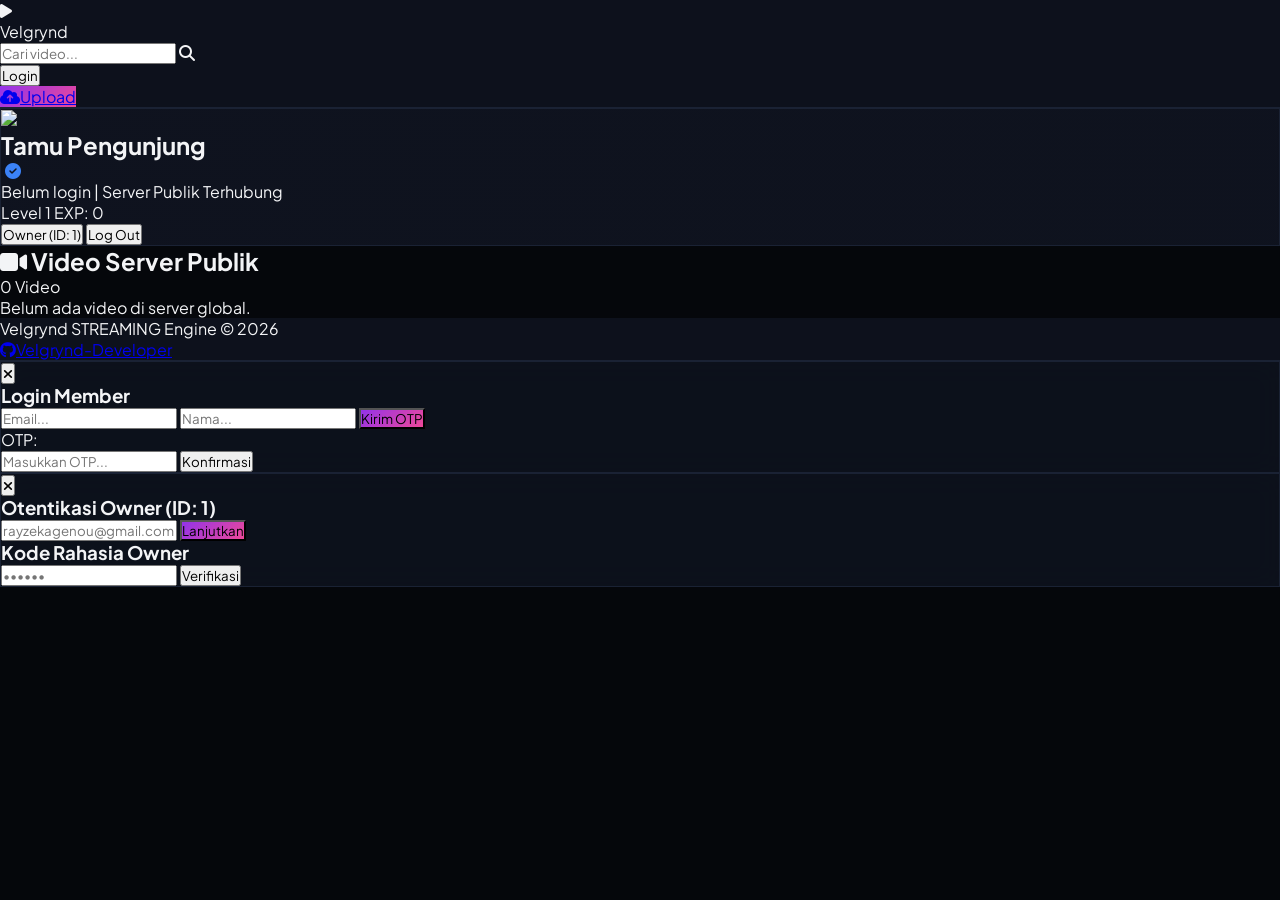
==== commit b9179211: "Update index.html" ====
--- a/index.html
+++ b/index.html
@@ -2,342 +2,246 @@
 <html lang="id">
 <head>
     <meta charset="UTF-8">
-    <meta name="viewport" content="width=device-width, initial-scale=1.0">
-    <title>Velgrynd STREAMING - Beranda Utama</title>
+    <meta name="viewport" content="width=device-width, initial-scale=1.0, maximum-scale=1.0, user-scalable=no">
+    <title>Velgrynd STREAMING - Platform Video Global</title>
     <script src="https://cdn.tailwindcss.com"></script>
     <link rel="stylesheet" href="https://cdnjs.cloudflare.com/ajax/libs/font-awesome/6.4.0/css/all.min.css">
-    <link rel="stylesheet" href="style.css">
+    <style>
+        @import url('https://fonts.googleapis.com/css2?family=Plus+Jakarta+Sans:wght@300;400;500;600;700;800;900&display=swap');
+        :root { --bg-dark: #05070b; --bg-card: #0f131f; --border-color: #1a2234; }
+        * { margin: 0; padding: 0; box-sizing: border-box; font-family: 'Plus Jakarta Sans', sans-serif; }
+        body { background-color: var(--bg-dark); background-image: linear-gradient(to bottom, rgba(5,7,11,0.92), rgba(5,7,11,0.98)), url('https://files.catbox.moe/o98fq6.png'); background-size: cover; background-position: center; background-attachment: fixed; color: #f3f4f6; min-height: 100vh; display: flex; flex-direction: column; }
+        .glass-nav { background: rgba(15, 19, 31, 0.9); backdrop-filter: blur(16px); border-bottom: 1px solid var(--border-color); }
+        .glass-card { background: rgba(15, 19, 31, 0.85); backdrop-filter: blur(14px); border: 1px solid var(--border-color); }
+        .btn-gradient { background: linear-gradient(135deg, #9333ea 0%, #ec4899 100%); transition: 0.3s; }
+        .btn-gradient:hover { opacity: 0.9; transform: translateY(-1px); }
+        .verified-badge { color: #3b82f6; display: inline-flex; align-items: center; margin-left: 4px; }
+    </style>
 </head>
 <body class="min-h-screen flex flex-col justify-between">
 
-    <!-- NAVBAR UTAMA -->
-    <header class="sticky top-0 z-50 glass-nav px-6 py-3.5 flex items-center justify-between">
-        <div class="flex items-center space-x-3 cursor-pointer" onclick="window.location.href='index.html'">
-            <div class="w-10 h-10 rounded-xl bg-gradient-to-tr from-purple-600 to-pink-500 flex items-center justify-center shadow-lg shadow-purple-500/30">
-                <i class="fa-solid fa-play text-white text-lg"></i>
-            </div>
-            <span class="text-xl font-extrabold tracking-wider bg-gradient-to-r from-purple-400 to-pink-500 bg-clip-text text-transparent">Velgrynd<span class="text-white text-xs ml-1 px-1.5 py-0.5 rounded bg-purple-900 border border-purple-600">STREAMING</span></span>
-        </div>
-
-        <div class="hidden md:flex items-center flex-1 max-w-xl mx-8">
+    <!-- NAVBAR -->
+    <header class="sticky top-0 z-50 glass-nav px-4 py-3 flex items-center justify-between">
+        <div class="flex items-center space-x-2 cursor-pointer" onclick="location.reload()">
+            <div class="w-9 h-9 rounded-xl bg-gradient-to-tr from-purple-600 to-pink-500 flex items-center justify-center shadow-lg">
+                <i class="fa-solid fa-play text-white text-sm"></i>
+            </div>
+            <span class="text-lg font-extrabold tracking-wider bg-gradient-to-r from-purple-400 to-pink-500 bg-clip-text text-transparent">Velgrynd</span>
+        </div>
+
+        <div class="hidden md:flex items-center flex-1 max-w-md mx-6">
             <div class="relative w-full">
-                <input type="text" id="searchInput" oninput="searchVideos()" placeholder="Cari video atau kreator..." class="w-full bg-[#0b0f19] border border-[#1a2234] rounded-full py-2 pl-11 pr-4 text-sm text-gray-200 focus:outline-none focus:border-purple-500 transition">
-                <i class="fa-solid fa-search absolute left-4 top-3 text-gray-500"></i>
-            </div>
-        </div>
-
-        <div class="flex items-center space-x-3">
-            <button onclick="openMemberAuthModal()" id="memberNavBtn" class="flex items-center space-x-2 bg-gray-800 hover:bg-gray-700 border border-gray-700 px-3 py-2 rounded-xl text-xs font-semibold transition text-gray-200">
-                <i class="fa-solid fa-user text-purple-400"></i>
-                <span id="memberNameLabel">Login Member</span>
-            </button>
-            <button onclick="openOwnerAuthModal()" class="flex items-center space-x-2 bg-purple-900/40 hover:bg-purple-900 border border-purple-700/50 px-3 py-2 rounded-xl text-xs font-semibold transition text-purple-300">
-                <i class="fa-solid fa-shield-halved"></i>
-                <span>Owner (ID: 1)</span>
-            </button>
-            <a href="upload.html" class="flex items-center space-x-2 btn-gradient px-4 py-2 rounded-xl text-xs font-bold text-white shadow-lg">
-                <i class="fa-solid fa-cloud-arrow-up"></i>
-                <span>Upload</span>
+                <input type="text" id="searchInput" oninput="searchVideos()" placeholder="Cari video..." class="w-full bg-[#0b0f19] border border-[#1a2234] rounded-full py-1.5 pl-10 pr-4 text-xs text-gray-200 focus:outline-none focus:border-purple-500">
+                <i class="fa-solid fa-search absolute left-3.5 top-2.5 text-gray-500 text-xs"></i>
+            </div>
+        </div>
+
+        <div class="flex items-center space-x-2">
+            <div id="authNavContainer">
+                <button onclick="openMemberAuthModal()" class="bg-gray-800 hover:bg-gray-700 px-3 py-1.5 rounded-xl text-xs font-semibold text-gray-200">Login</button>
+            </div>
+            <a href="upload.html" class="btn-gradient px-3 py-1.5 rounded-xl text-xs font-bold text-white shadow-lg flex items-center space-x-1">
+                <i class="fa-solid fa-cloud-arrow-up"></i><span>Upload</span>
             </a>
         </div>
     </header>
 
     <!-- KONTEN UTAMA -->
-    <main class="flex-1 max-w-7xl w-full mx-auto p-6 space-y-8">
-        <!-- HERO BANNER -->
-        <div id="bannerContainer" class="relative rounded-3xl overflow-hidden glass-card p-8 md:p-12 border border-purple-500/30 shadow-2xl flex flex-col md:flex-row items-center justify-between gap-6 bg-cover bg-center" style="background-image: linear-gradient(to right, rgba(15,19,31,0.92), rgba(15,19,31,0.75)), url('https://files.catbox.moe/o98fq6.png');">
-            <div class="space-y-4 max-w-2xl relative z-10">
+    <main class="flex-1 max-w-7xl w-full mx-auto p-4 md:p-6 space-y-6">
+        
+        <!-- PROFIL & BANNER -->
+        <div class="glass-card rounded-3xl p-6 border border-purple-500/30 space-y-4 bg-cover bg-center relative overflow-hidden" style="background-image: linear-gradient(to right, rgba(15,19,31,0.92), rgba(15,19,31,0.85)), url('https://files.catbox.moe/o98fq6.png');">
+            <div class="flex flex-col md:flex-row items-center justify-between gap-4 relative z-10">
+                <div class="flex items-center space-x-4 text-center md:text-left flex-col md:flex-row">
+                    <div class="w-16 h-16 rounded-full border-2 border-purple-500 overflow-hidden bg-black flex-shrink-0">
+                        <img src="https://files.catbox.moe/o98fq6.png" class="w-full h-full object-cover">
+                    </div>
+                    <div>
+                        <div class="flex items-center justify-center md:justify-start space-x-2">
+                            <h2 id="profileDisplayName" class="text-lg font-bold text-white">Tamu Pengunjung</h2>
+                            <span id="profileBadgeIcon" class="hidden"><i class="fa-solid fa-circle-check verified-badge"></i></span>
+                        </div>
+                        <p id="profileDisplaySub" class="text-xs text-gray-400">Belum login | Server Publik Terhubung</p>
+                        <div class="flex items-center justify-center md:justify-start space-x-2 pt-1 text-[10px]">
+                            <span class="px-2 py-0.5 rounded-full bg-purple-900/60 border border-purple-500/40 text-purple-300 font-bold">Level <span id="userLevelDisplay">1</span></span>
+                            <span class="text-gray-400">EXP: <span id="userExpDisplay">0</span></span>
+                        </div>
+                    </div>
+                </div>
                 <div class="flex items-center space-x-2">
-                    <span class="px-3 py-1 bg-purple-500/20 border border-purple-500/40 text-purple-300 text-xs font-bold rounded-full uppercase tracking-wider">Server Publik Terhubung (No Lag)</span>
-                    <span class="px-3 py-1 bg-green-500/20 text-green-400 text-xs font-bold rounded-full border border-green-500/40 flex items-center gap-1">
-                        <i class="fa-solid fa-circle-dot animate-pulse"></i> Live Server
-                    </span>
+                    <button onclick="openOwnerAuthModal()" class="bg-purple-950/60 hover:bg-purple-900 text-purple-300 px-3 py-1.5 rounded-xl text-xs font-bold border border-purple-700/50">Owner (ID: 1)</button>
+                    <button id="logoutSessionBtn" onclick="logoutSession()" class="hidden bg-red-600/20 hover:bg-red-600 text-red-400 hover:text-white px-3 py-1.5 rounded-xl text-xs font-bold border border-red-500/30">Log Out</button>
                 </div>
-                <h1 class="text-3xl md:text-5xl font-black text-white leading-tight">Velgrynd STREAMING Hub</h1>
-                <p class="text-gray-300 text-sm md:text-base">Platform video mandiri berkecepatan tinggi. Setiap video member & owner langsung tayang secara real-time untuk semua pengunjung tanpa error.</p>
-            </div>
-            <div class="w-40 h-40 md:w-56 md:h-56 rounded-2xl overflow-hidden border-2 border-purple-500/50 shadow-2xl flex-shrink-0 relative z-10">
-                <img id="profileBannerImg" src="https://files.catbox.moe/o98fq6.png" alt="Velgrynd Visual" class="w-full h-full object-cover">
             </div>
         </div>
 
         <!-- GRID VIDEO -->
-        <div class="space-y-4">
+        <div class="space-y-3">
             <div class="flex items-center justify-between">
-                <h2 class="text-xl font-bold text-white flex items-center space-x-2">
+                <h2 class="text-base font-bold text-white flex items-center space-x-2">
                     <i class="fa-solid fa-video text-purple-400"></i>
-                    <span>Video Publik Terbaru</span>
+                    <span>Video Server Publik</span>
                 </h2>
-                <span id="videoCountBadge" class="text-xs text-gray-400 bg-[#0f131f] px-3 py-1 rounded-full border border-[#1a2234]">0 Video</span>
-            </div>
-
-            <div id="videoGrid" class="grid grid-cols-1 sm:grid-cols-2 lg:grid-cols-3 xl:grid-cols-4 gap-6"></div>
+                <span id="videoCountBadge" class="text-[10px] text-gray-400 bg-[#0f131f] px-2.5 py-1 rounded-full border border-[#1a2234]">0 Video</span>
+            </div>
+
+            <div id="videoGrid" class="grid grid-cols-1 sm:grid-cols-2 lg:grid-cols-3 xl:grid-cols-4 gap-4"></div>
         </div>
     </main>
 
-    <!-- FOOTER KREDIT & GITHUB -->
-    <footer class="glass-nav py-6 px-6 mt-12 border-t border-[#1a2234] text-center space-y-2">
-        <p class="text-sm font-bold bg-gradient-to-r from-purple-400 to-pink-500 bg-clip-text text-transparent">Velgrynd STREAMING Engine © 2026</p>
-        <p class="text-xs text-gray-400">Platform Video & Studio Kreator Mandiri Tanpa Batas</p>
-        <div class="flex justify-center items-center space-x-4 pt-1">
-            <a href="https://github.com/rayzekagenou-dev" target="_blank" class="text-xs text-purple-400 hover:text-white flex items-center space-x-1 transition">
-                <i class="fa-brands fa-github text-sm"></i><span>GitHub: rayzekagenou-dev</span>
+    <!-- FOOTER -->
+    <footer class="glass-nav py-4 px-6 mt-8 border-t border-[#1a2234] text-center space-y-1">
+        <p class="text-xs font-bold bg-gradient-to-r from-purple-400 to-pink-500 bg-clip-text text-transparent">Velgrynd STREAMING Engine © 2026</p>
+        <div class="flex justify-center items-center space-x-2 pt-1">
+            <a href="https://github.com/rayzekagenou-dev" target="_blank" class="text-[11px] text-purple-400 hover:text-white flex items-center space-x-1">
+                <i class="fa-brands fa-github"></i><span>Velgrynd-Developer</span>
             </a>
         </div>
     </footer>
 
-    <!-- MODAL LOGIN MEMBER DENGAN OTP ACAK & ID OTOMATIS (Mulai ID 2) -->
-    <div id="memberAuthModal" class="fixed inset-0 z-50 flex items-center justify-center bg-black/85 backdrop-blur-md hidden">
-        <div class="glass-card max-w-md w-full p-8 rounded-3xl border border-purple-500/40 shadow-2xl space-y-6 relative">
-            <button onclick="closeMemberAuthModal()" class="absolute top-4 right-4 text-gray-400 hover:text-white"><i class="fa-solid fa-xmark text-lg"></i></button>
-            
-            <div id="stepMemberEmail" class="space-y-4">
-                <div class="text-center space-y-2">
-                    <div class="w-14 h-14 bg-purple-600/20 text-purple-400 rounded-2xl mx-auto flex items-center justify-center text-2xl border border-purple-500/30">
-                        <i class="fa-solid fa-user-plus"></i>
-                    </div>
-                    <h2 class="text-xl font-bold text-white">Login / Daftar Member Baru</h2>
-                    <p class="text-xs text-gray-400">Masukkan email Anda untuk mendapatkan kode OTP acak.</p>
-                </div>
-                <div class="space-y-3">
-                    <input type="email" id="inputMemberEmail" placeholder="email.anda@gmail.com..." class="w-full bg-[#0b0f19] border border-[#1a2234] rounded-xl px-4 py-3 text-sm text-gray-200 focus:outline-none focus:border-purple-500">
-                    <input type="text" id="inputMemberName" placeholder="Nama / Channel Anda..." class="w-full bg-[#0b0f19] border border-[#1a2234] rounded-xl px-4 py-3 text-sm text-gray-200 focus:outline-none focus:border-purple-500">
-                    <button onclick="requestMemberOTP()" class="w-full btn-gradient py-3 rounded-xl font-bold text-white shadow-lg transition">Kirim Kode OTP</button>
-                </div>
-            </div>
-
-            <div id="stepMemberOTP" class="space-y-4 hidden">
-                <div class="text-center space-y-2">
-                    <div class="w-14 h-14 bg-green-600/20 text-green-400 rounded-2xl mx-auto flex items-center justify-center text-2xl border border-green-500/30">
-                        <i class="fa-solid fa-envelope-circle-check"></i>
-                    </div>
-                    <h2 class="text-xl font-bold text-white">Verifikasi OTP Member</h2>
-                    <p class="text-xs text-gray-400">Kode OTP simulasi telah dikirim ke email Anda.</p>
-                    <div class="bg-purple-950/60 border border-purple-500/40 p-2 rounded-xl text-xs text-purple-300 font-mono">
-                        🔐 OTP Anda: <span id="displayGeneratedOTP" class="font-bold text-white tracking-widest"></span>
-                    </div>
-                </div>
-                <div class="space-y-3">
-                    <input type="text" id="inputUserOTP" maxlength="6" placeholder="Masukkan 6 digit OTP..." class="w-full bg-[#0b0f19] border border-[#1a2234] rounded-xl px-4 py-3 text-center text-lg tracking-widest font-mono text-white focus:outline-none focus:border-purple-500">
-                    <button onclick="verifyMemberOTP()" class="w-full bg-green-600 hover:bg-green-500 py-3 rounded-xl font-bold text-white shadow-lg transition">Konfirmasi & Masuk</button>
-                </div>
+    <!-- MODAL MEMBER -->
+    <div id="memberAuthModal" class="fixed inset-0 z-50 flex items-center justify-center bg-black/85 backdrop-blur-md hidden p-4">
+        <div class="glass-card max-w-sm w-full p-6 rounded-3xl border border-purple-500/40 space-y-4 relative">
+            <button onclick="closeMemberAuthModal()" class="absolute top-3 right-3 text-gray-400 hover:text-white"><i class="fa-solid fa-xmark"></i></button>
+            <h3 class="font-bold text-white text-base text-center">Login Member</h3>
+            <input type="email" id="inputMemberEmail" placeholder="Email..." class="w-full bg-[#0b0f19] border border-[#1a2234] rounded-xl px-3 py-2 text-xs text-gray-200">
+            <input type="text" id="inputMemberName" placeholder="Nama..." class="w-full bg-[#0b0f19] border border-[#1a2234] rounded-xl px-3 py-2 text-xs text-gray-200">
+            <button onclick="requestMemberOTP()" class="w-full btn-gradient py-2.5 rounded-xl text-xs font-bold text-white">Kirim OTP</button>
+            <div id="otpBoxArea" class="hidden space-y-2 pt-2 border-t border-[#1a2234]">
+                <p class="text-[11px] text-purple-300 text-center font-mono">OTP: <strong id="otpDisplayVal" class="text-white"></strong></p>
+                <input type="text" id="inputUserOtpVal" maxlength="6" placeholder="Masukkan OTP..." class="w-full bg-[#0b0f19] border border-[#1a2234] rounded-xl px-3 py-2 text-center text-xs tracking-widest text-white font-mono">
+                <button onclick="verifyMemberOTP()" class="w-full bg-green-600 hover:bg-green-500 py-2 rounded-xl text-xs font-bold text-white">Konfirmasi</button>
             </div>
         </div>
     </div>
 
-    <!-- MODAL OWNER (ID: 1) -->
-    <div id="ownerAuthModal" class="fixed inset-0 z-50 flex items-center justify-center bg-black/85 backdrop-blur-md hidden">
-        <div class="glass-card max-w-md w-full p-8 rounded-3xl border border-purple-500/40 shadow-2xl space-y-6 relative">
-            <button onclick="closeOwnerAuthModal()" class="absolute top-4 right-4 text-gray-400 hover:text-white"><i class="fa-solid fa-xmark text-lg"></i></button>
-            
-            <div id="stepOwnerEmail" class="space-y-4">
-                <div class="text-center space-y-2">
-                    <div class="w-14 h-14 bg-purple-600/20 text-purple-400 rounded-2xl mx-auto flex items-center justify-center text-2xl border border-purple-500/30">
-                        <i class="fa-solid fa-crown text-yellow-400"></i>
-                    </div>
-                    <h2 class="text-xl font-bold text-white">Otentikasi Owner (ID: 1)</h2>
-                    <p class="text-xs text-gray-400">Masukkan email resmi owner untuk akses kontrol mutlak.</p>
-                </div>
-                <div class="space-y-3">
-                    <input type="email" id="inputOwnerEmail" placeholder="Email owner..." class="w-full bg-[#0b0f19] border border-[#1a2234] rounded-xl px-4 py-3 text-sm text-gray-200 focus:outline-none focus:border-purple-500">
-                    <button onclick="submitOwnerEmail()" class="w-full btn-gradient py-3 rounded-xl font-bold text-white shadow-lg transition">Lanjutkan</button>
-                </div>
-            </div>
-
-            <div id="stepOwnerCode" class="space-y-4 hidden">
-                <div class="text-center space-y-2">
-                    <div class="w-14 h-14 bg-green-600/20 text-green-400 rounded-2xl mx-auto flex items-center justify-center text-2xl border border-green-500/30">
-                        <i class="fa-solid fa-key"></i>
-                    </div>
-                    <h2 class="text-xl font-bold text-white">Kode Verifikasi Owner</h2>
-                    <p class="text-xs text-gray-400">Masukkan kode keamanan rahasia.</p>
-                </div>
-                <div class="space-y-3">
-                    <input type="password" id="inputVerificationCode" maxlength="6" placeholder="••••••" class="w-full bg-[#0b0f19] border border-[#1a2234] rounded-xl px-4 py-3 text-center text-xl tracking-widest font-mono text-white focus:outline-none focus:border-purple-500">
-                    <button onclick="verifyOwnerCode()" class="w-full bg-green-600 hover:bg-green-500 py-3 rounded-xl font-bold text-white shadow-lg transition">Verifikasi</button>
-                </div>
-            </div>
-
-            <div id="stepOwnerDashboard" class="space-y-4 hidden">
-                <div class="text-center space-y-2">
-                    <div class="w-14 h-14 bg-purple-600/20 text-purple-400 rounded-2xl mx-auto flex items-center justify-center text-2xl border border-purple-500/30">
-                        <i class="fa-solid fa-shield-halved text-purple-400"></i>
-                    </div>
-                    <h2 class="text-xl font-bold text-white">Panel Kontrol Owner (ID: 1)</h2>
-                    <p class="text-xs text-purple-300">Akses level tertinggi aktif. Kelola ban dan sistem.</p>
-                </div>
-                <div class="space-y-3 pt-2">
-                    <button onclick="window.location.href='upload.html'" class="w-full btn-gradient py-3 rounded-xl font-bold text-white shadow-lg transition">Buka Studio Upload Owner</button>
-                    
-                    <!-- PANEL BAN BERDASARKAN ID MEMBER -->
-                    <div class="border-t border-[#1a2234] pt-3 space-y-2">
-                        <label class="text-xs font-semibold text-red-400">Panel Sanksi Ban Member Berdasarkan ID</label>
-                        <input type="number" id="banTargetId" placeholder="Masukkan ID Member (contoh: 2)..." class="w-full bg-[#0b0f19] border border-[#1a2234] rounded-xl px-3 py-2 text-xs text-gray-200">
-                        <select id="banDurationSelect" class="w-full bg-[#0b0f19] border border-[#1a2234] rounded-xl px-3 py-2 text-xs text-gray-200">
-                            <option value="3600000">1 Jam</option>
-                            <option value="7200000">2 Jam</option>
-                            <option value="86400000">1 Hari</option>
-                            <option value="2592000000">1 Bulan</option>
-                            <option value="permanent">Permanen</option>
-                        </select>
-                        <button onclick="executeBanById()" class="w-full bg-red-600 hover:bg-red-500 py-2.5 rounded-xl text-xs font-bold text-white shadow-lg transition">Eksekusi Ban Member</button>
-                    </div>
-                </div>
+    <!-- MODAL OWNER -->
+    <div id="ownerAuthModal" class="fixed inset-0 z-50 flex items-center justify-center bg-black/85 backdrop-blur-md hidden p-4">
+        <div class="glass-card max-w-sm w-full p-6 rounded-3xl border border-purple-500/40 space-y-4 relative">
+            <button onclick="closeOwnerAuthModal()" class="absolute top-3 right-3 text-gray-400 hover:text-white"><i class="fa-solid fa-xmark"></i></button>
+            <div id="ownerStep1" class="space-y-3">
+                <h3 class="font-bold text-white text-base text-center">Otentikasi Owner (ID: 1)</h3>
+                <input type="email" id="inputOwnerEmail" placeholder="rayzekagenou@gmail.com" class="w-full bg-[#0b0f19] border border-[#1a2234] rounded-xl px-3 py-2 text-xs text-gray-200">
+                <button onclick="submitOwnerEmail()" class="w-full btn-gradient py-2.5 rounded-xl text-xs font-bold text-white">Lanjutkan</button>
+            </div>
+            <div id="ownerStep2" class="space-y-3 hidden">
+                <h3 class="font-bold text-white text-base text-center">Kode Rahasia Owner</h3>
+                <input type="password" id="inputOwnerCode" maxlength="6" placeholder="••••••" class="w-full bg-[#0b0f19] border border-[#1a2234] rounded-xl px-3 py-2 text-center text-xs tracking-widest text-white font-mono">
+                <button onclick="verifyOwnerCode()" class="w-full bg-green-600 hover:bg-green-500 py-2.5 rounded-xl text-xs font-bold text-white">Verifikasi</button>
             </div>
         </div>
     </div>
 
-    <script src="app.js"></script>
     <script>
-        let currentVideos = [];
-        let tempOtpCode = "";
-        let tempMemberData = null;
-
+        function getAllVideos() {
+            try { const data = localStorage.getItem('velgrynd_global_cloud_videos'); if(data) return JSON.parse(data); } catch(e){}
+            return [];
+        }
+        function isOwnerActive() { return sessionStorage.getItem('velgrynd_owner_logged') === 'true'; }
+        function getCurrentUser() {
+            try { const user = localStorage.getItem('velgrynd_current_user'); if(user) return JSON.parse(user); } catch(e){}
+            return null;
+        }
+
+        let tempOtp = "", tempEmail = "", tempName = "";
         document.addEventListener("DOMContentLoaded", () => {
-            currentVideos = getAllVideos();
-            renderVideos(currentVideos);
-            
-            const user = getCurrentUser();
-            if(user) {
-                document.getElementById('memberNameLabelinnerHTML') = `${user.name} (ID: ${user.id})`;
-                document.getElementById('memberNameLabel').innerText = `${user.name} (ID: ${user.id})`;
+            renderVideos(getAllVideos());
+            updateProfileUI();
+        });
+
+        function updateProfileUI() {
+            const user = getCurrentUser(), isOwner = isOwnerActive();
+            const level = localStorage.getItem('velgrynd_user_level') || '1';
+            const exp = localStorage.getItem('velgrynd_user_exp') || '0';
+            document.getElementById('userLevelDisplay').innerText = level;
+            document.getElementById('userExpDisplay').innerText = exp;
+
+            if(isOwner) {
+                document.getElementById('profileDisplayName').innerHTML = `Rayze Kagenou <i class="fa-solid fa-circle-check verified-badge"></i>`;
+                document.getElementById('profileDisplaySub').innerHTML = `Owner Utama (ID: 1) | Level ${level}`;
+                document.getElementById('profileBadgeIcon').classList.remove('hidden');
+                document.getElementById('logoutSessionBtn').classList.remove('hidden');
+                document.getElementById('authNavContainer').innerHTML = `<span class="text-xs text-purple-400 font-bold px-3 py-1.5 rounded-xl bg-purple-950/40 border border-purple-800">Owner</span>`;
+            } else if(user) {
+                document.getElementById('profileDisplayName').innerText = `${user.name} (ID: ${user.id})`;
+                document.getElementById('profileDisplaySub').innerHTML = `Member Aktif | Level ${level}`;
+                document.getElementById('logoutSessionBtn').classList.remove('hidden');
+                document.getElementById('authNavContainer').innerHTML = `<span class="text-xs text-gray-300 font-bold px-3 py-1.5 rounded-xl bg-gray-800">${user.name}</span>`;
             }
-
-            if(isOwnerActive()) {
-                document.getElementById('ownerAuthModal'); // ready
+        }
+
+        function logoutSession() {
+            if(confirm('Log Out dari sesi ini?')) {
+                sessionStorage.removeItem('velgrynd_owner_logged');
+                localStorage.removeItem('velgrynd_current_user');
+                location.reload();
             }
-        });
+        }
 
         function renderVideos(data) {
             const grid = document.getElementById('videoGrid');
             document.getElementById('videoCountBadge').innerText = `${data.length} Video`;
             if(data.length === 0) {
-                grid.innerHTML = `<p class="col-span-full text-center text-gray-400 py-12">Belum ada video di server. Silakan upload video pertama!</p>`;
+                grid.innerHTML = `<p class="col-span-full text-center text-gray-400 py-8 text-xs">Belum ada video di server global.</p>`;
                 return;
             }
             grid.innerHTML = data.map(v => `
-                <div onclick="openWatch(${v.id})" class="glass-card rounded-2xl overflow-hidden cursor-pointer flex flex-col group">
+                <div onclick="sessionStorage.setItem('active_video_id', ${v.id}); location.href='watch.html';" class="glass-card rounded-2xl overflow-hidden cursor-pointer flex flex-col group">
                     <div class="relative aspect-video bg-black flex items-center justify-center overflow-hidden">
-                        <video src="${v.url}" class="w-full h-full object-cover group-hover:scale-105 transition duration-300" preload="metadata"></video>
-                        <div class="absolute inset-0 bg-black/20 group-hover:bg-black/0 transition"></div>
-                        <div class="absolute bottom-2 right-2 bg-black/80 px-2 py-0.5 rounded text-[10px] text-white font-mono">Live Server</div>
-                    </div>
-                    <div class="p-4 flex flex-col flex-1 space-y-2">
-                        <div class="flex items-center justify-between text-xs">
+                        <video src="${v.url}" class="w-full h-full object-cover group-hover:scale-105 transition"></video>
+                        <div class="absolute bottom-2 right-2 bg-black/80 px-2 py-0.5 rounded text-[9px] text-white font-mono">Live</div>
+                    </div>
+                    <div class="p-3 space-y-1">
+                        <div class="flex items-center justify-between text-[11px]">
                             <span class="text-purple-400 font-bold">${v.category}</span>
-                            <span class="text-gray-400 flex items-center">
-                                ${v.uploader} (ID: ${v.uploaderId || '1'}) ${v.isOwner ? '<i class="fa-solid fa-circle-check verified-badge ml-1"></i>' : ''}
-                            </span>
+                            <span class="text-gray-400">${v.uploader} ${v.isOwner ? '<i class="fa-solid fa-circle-check verified-badge text-[10px]"></i>' : ''}</span>
                         </div>
-                        <h3 class="font-bold text-white text-base line-clamp-2 group-hover:text-purple-300 transition">${v.title}</h3>
-                        <div class="mt-auto pt-2 flex items-center justify-between text-xs text-gray-400 border-t border-[#1a2234]">
-                            <span><i class="fa-solid fa-eye mr-1"></i>${v.views}</span>
-                            <span><i class="fa-solid fa-calendar-days mr-1"></i>${v.date}</span>
-                        </div>
+                        <h3 class="font-bold text-white text-xs line-clamp-2">${v.title}</h3>
                     </div>
                 </div>
             `).join('');
         }
 
-        function openWatch(id) {
-            sessionStorage.setItem('active_video_id', id);
-            window.location.href = 'watch.html';
-        }
-
         function searchVideos() {
-            const query = document.getElementById('searchInput').value.toLowerCase();
-            renderVideos(currentVideos.filter(v => v.title.toLowerCase().includes(query) || v.uploader.toLowerCase().includes(query)));
-        }
-
-        // MEMBER AUTH & OTP
-        function openMemberAuthModal() {
-            document.getElementById('memberAuthModal').classList.remove('hidden');
-            document.getElementById('stepMemberEmail').classList.remove('hidden');
-            document.getElementById('stepMemberOTP').classList.add('hidden');
-        }
-        function closeMemberAuthModal() {
-            document.getElementById('memberAuthModal').classList.add('hidden');
-        }
+            const q = document.getElementById('searchInput').value.toLowerCase();
+            renderVideos(getAllVideos().filter(v => v.title.toLowerCase().includes(q) || v.uploader.toLowerCase().includes(q)));
+        }
+
+        function openMemberAuthModal() { document.getElementById('memberAuthModal').classList.remove('hidden'); }
+        function closeMemberAuthModal() { document.getElementById('memberAuthModal').classList.add('hidden'); }
         function requestMemberOTP() {
-            const email = document.getElementById('inputMemberEmail').value.trim();
-            const name = document.getElementById('inputMemberName').value.trim();
-            if(!email || !name) { alert('Email dan nama wajib diisi!'); return; }
-
-            // Generate OTP acak 6 digit
-            tempOtpCode = Math.floor(100000 + Math.random() * 900000).toString();
-            tempMemberData = { email, name };
-
-            document.getElementById('displayGeneratedOTP').innerText = tempOtpCode;
-            document.getElementById('stepMemberEmail').classList.add('hidden');
-            document.getElementById('stepMemberOTP').classList.remove('hidden');
+            tempEmail = document.getElementById('inputMemberEmail').value.trim();
+            tempName = document.getElementById('inputMemberName').value.trim();
+            if(!tempEmail || !tempName) { alert('Isi data!'); return; }
+            tempOtp = Math.floor(100000 + Math.random() * 900000).toString();
+            document.getElementById('otpDisplayVal').innerText = tempOtp;
+            document.getElementById('otpBoxArea').classList.remove('hidden');
         }
         function verifyMemberOTP() {
-            const entered = document.getElementById('inputUserOTP').value.trim();
-            if(entered !== tempOtpCode) {
-                alert('Kode OTP salah!');
-                return;
-            }
-            // Tentukan ID member acak baru mulai dari 2 dan seterusnya
-            let memberId = localStorage.getItem('velgrynd_last_member_id');
-            memberId = memberId ? parseInt(memberId) + 1 : 2;
-            localStorage.setItem('velgrynd_last_member_id', memberId);
-
-            const userData = { id: memberId, name: tempMemberData.name, email: tempMemberData.email };
-            localStorage.setItem('velgrynd_current_user', JSON.stringify(userData));
-
-            alert(`Login Berhasil! Selamat datang ${userData.name} (ID Member: ${userData.id})`);
-            closeMemberAuthModal();
-            document.getElementById('memberNameLabel').innerText = `${userData.name} (ID: ${userData.id})`;
-        }
-
-        // OWNER AUTH (ID: 1)
+            if(document.getElementById('inputUserOtpVal').value.trim() !== tempOtp) { alert('OTP salah!'); return; }
+            let lastId = parseInt(localStorage.getItem('velgrynd_last_member_id') || '1') + 1;
+            localStorage.setItem('velgrynd_last_member_id', lastId);
+            localStorage.setItem('velgrynd_current_user', JSON.stringify({ id: lastId, name: tempName, email: tempEmail }));
+            location.reload();
+        }
+
         function openOwnerAuthModal() {
+            if(isOwnerActive()) { location.href='upload.html'; return; }
             document.getElementById('ownerAuthModal').classList.remove('hidden');
-            if(isOwnerActive()) {
-                document.getElementById('stepOwnerEmail').classList.add('hidden');
-                document.getElementById('stepOwnerCode').classList.add('hidden');
-                document.getElementById('stepOwnerDashboard').classList.remove('hidden');
-            } else {
-                document.getElementById('stepOwnerEmail').classList.remove('hidden');
-                document.getElementById('stepOwnerCode').classList.add('hidden');
-                document.getElementById('stepOwnerDashboard').classList.add('hidden');
-                document.getElementById('inputOwnerEmail').value = "";
-            }
-        }
-        function closeOwnerAuthModal() {
-            document.getElementById('ownerAuthModal').classList.add('hidden');
-        }
+            document.getElementById('ownerStep1').classList.remove('hidden');
+            document.getElementById('ownerStep2').classList.add('hidden');
+        }
+        function closeOwnerAuthModal() { document.getElementById('ownerAuthModal').classList.add('hidden'); }
         function submitOwnerEmail() {
-            const email = document.getElementById('inputOwnerEmail').value.trim().toLowerCase();
-            if(email !== 'velgrynd@gmail.com') {
-                alert('Email bukan owner resmi!');
-                return;
-            }
-            document.getElementById('stepOwnerEmail').classList.add('hidden');
-            document.getElementById('stepOwnerCode').classList.remove('hidden');
+            const e = document.getElementById('inputOwnerEmail').value.trim().toLowerCase();
+            if(e !== 'rayzekagenou@gmail.com' && e !== 'velgrynd@gmail.com') { alert('Bukan owner!'); return; }
+            document.getElementById('ownerStep1').classList.add('hidden');
+            document.getElementById('ownerStep2').classList.remove('hidden');
         }
         function verifyOwnerCode() {
-            const code = document.getElementById('inputVerificationCode').value.trim();
-            if(code !== '552255') {
-                alert('Kode verifikasi salah!');
-                return;
-            }
+            if(document.getElementById('inputOwnerCode').value.trim() !== '552255') { alert('Kode salah!'); return; }
             sessionStorage.setItem('velgrynd_owner_logged', 'true');
-            document.getElementById('stepOwnerCode').classList.add('hidden');
-            document.getElementById('stepOwnerDashboard').classList.remove('hidden');
-            alert('Berhasil Login sebagai Owner (ID: 1)!');
-        }
-
-        // EKSEKUSI BAN BERDASARKAN ID OLEH OWNER
-        function executeBanById() {
-            const targetId = document.getElementById('banTargetId').value.trim();
-            const duration = document.getElementById('banDurationSelect').value;
-            if(!targetId) { alert('Masukkan ID target!'); return; }
-
-            let expiresAt = duration === 'permanent' ? 'permanent' : new Date().getTime() + parseInt(duration);
-            const banObj = { targetId, expiresAt, reason: `Dibanned oleh Owner (ID target: ${targetId})` };
-            localStorage.setItem('velgrynd_active_ban', JSON.stringify(banObj));
-            alert(`Member dengan ID ${targetId} berhasil diblokir!`);
+            location.href='upload.html';
         }
     </script>
 </body>
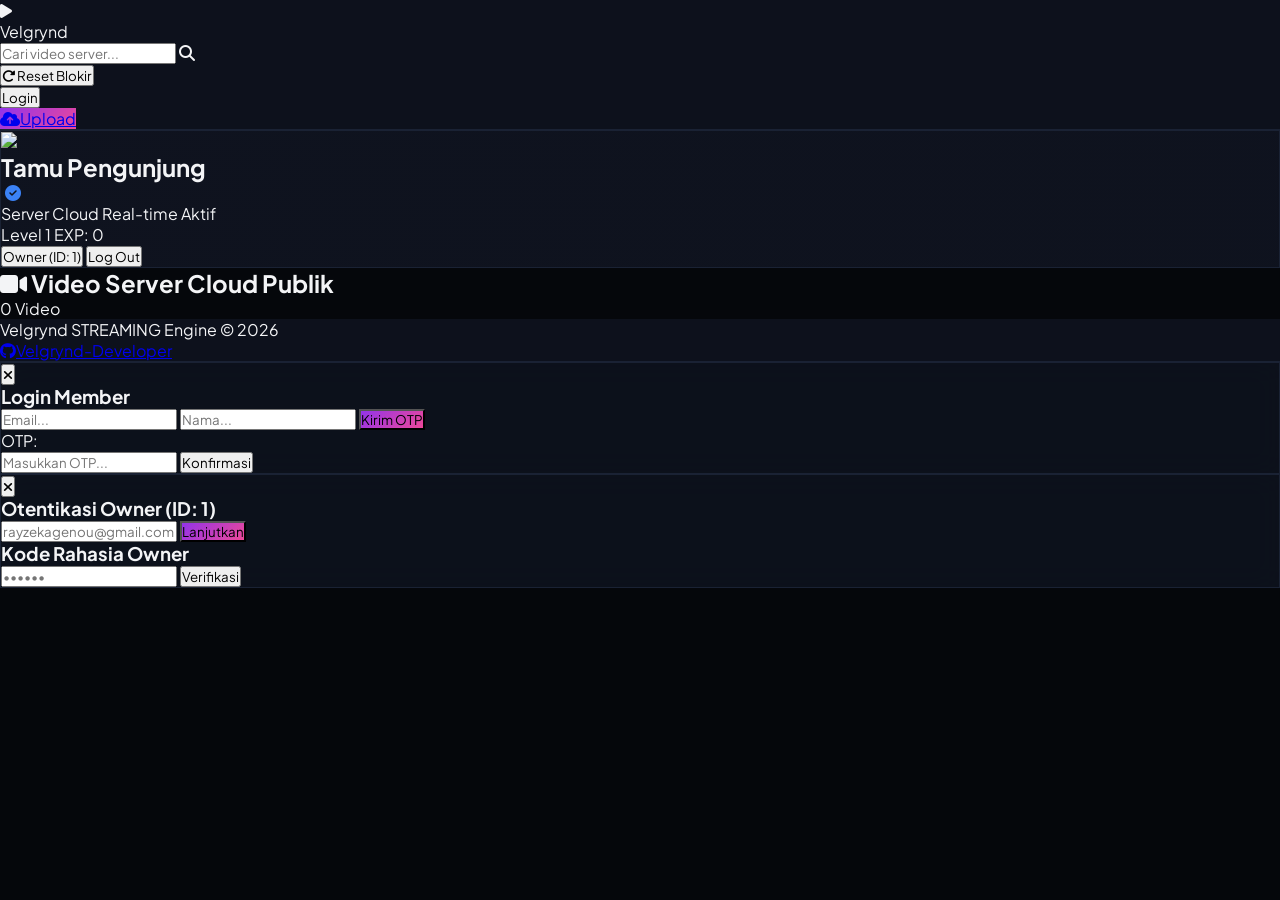
==== commit ed0e2fe6: "Update index.html" ====
--- a/index.html
+++ b/index.html
@@ -3,7 +3,10 @@
 <head>
     <meta charset="UTF-8">
     <meta name="viewport" content="width=device-width, initial-scale=1.0, maximum-scale=1.0, user-scalable=no">
-    <title>Velgrynd STREAMING - Platform Video Global</title>
+    <title>Velgrynd STREAMING - Global Cloud Server</title>
+    <!-- Firebase SDK untuk sinkronisasi live antar HP berbeda -->
+    <script src="https://www.gstatic.com/firebasejs/9.22.2/firebase-app-compat.js"></script>
+    <script src="https://www.gstatic.com/firebasejs/9.22.2/firebase-database-compat.js"></script>
     <script src="https://cdn.tailwindcss.com"></script>
     <link rel="stylesheet" href="https://cdnjs.cloudflare.com/ajax/libs/font-awesome/6.4.0/css/all.min.css">
     <style>
@@ -31,12 +34,15 @@
 
         <div class="hidden md:flex items-center flex-1 max-w-md mx-6">
             <div class="relative w-full">
-                <input type="text" id="searchInput" oninput="searchVideos()" placeholder="Cari video..." class="w-full bg-[#0b0f19] border border-[#1a2234] rounded-full py-1.5 pl-10 pr-4 text-xs text-gray-200 focus:outline-none focus:border-purple-500">
+                <input type="text" id="searchInput" oninput="searchVideos()" placeholder="Cari video server..." class="w-full bg-[#0b0f19] border border-[#1a2234] rounded-full py-1.5 pl-10 pr-4 text-xs text-gray-200 focus:outline-none focus:border-purple-500">
                 <i class="fa-solid fa-search absolute left-3.5 top-2.5 text-gray-500 text-xs"></i>
             </div>
         </div>
 
         <div class="flex items-center space-x-2">
+            <button onclick="resetAllBansAndCache()" class="bg-red-600/20 hover:bg-red-600 text-red-400 hover:text-white px-2.5 py-1.5 rounded-xl text-[10px] font-bold border border-red-500/30 transition" title="Hapus Blokir & Reset Cache">
+                <i class="fa-solid fa-rotate-right"></i> Reset Blokir
+            </button>
             <div id="authNavContainer">
                 <button onclick="openMemberAuthModal()" class="bg-gray-800 hover:bg-gray-700 px-3 py-1.5 rounded-xl text-xs font-semibold text-gray-200">Login</button>
             </div>
@@ -61,7 +67,7 @@
                             <h2 id="profileDisplayName" class="text-lg font-bold text-white">Tamu Pengunjung</h2>
                             <span id="profileBadgeIcon" class="hidden"><i class="fa-solid fa-circle-check verified-badge"></i></span>
                         </div>
-                        <p id="profileDisplaySub" class="text-xs text-gray-400">Belum login | Server Publik Terhubung</p>
+                        <p id="profileDisplaySub" class="text-xs text-gray-400">Server Cloud Real-time Aktif</p>
                         <div class="flex items-center justify-center md:justify-start space-x-2 pt-1 text-[10px]">
                             <span class="px-2 py-0.5 rounded-full bg-purple-900/60 border border-purple-500/40 text-purple-300 font-bold">Level <span id="userLevelDisplay">1</span></span>
                             <span class="text-gray-400">EXP: <span id="userExpDisplay">0</span></span>
@@ -80,7 +86,7 @@
             <div class="flex items-center justify-between">
                 <h2 class="text-base font-bold text-white flex items-center space-x-2">
                     <i class="fa-solid fa-video text-purple-400"></i>
-                    <span>Video Server Publik</span>
+                    <span>Video Server Cloud Publik</span>
                 </h2>
                 <span id="videoCountBadge" class="text-[10px] text-gray-400 bg-[#0f131f] px-2.5 py-1 rounded-full border border-[#1a2234]">0 Video</span>
             </div>
@@ -133,19 +139,45 @@
     </div>
 
     <script>
-        function getAllVideos() {
-            try { const data = localStorage.getItem('velgrynd_global_cloud_videos'); if(data) return JSON.parse(data); } catch(e){}
-            return [];
-        }
+        // INISIALISASI FIREBASE CLOUD DATABASE (SINKRON LINTAS PERANGKAT BERBEDA)
+        const firebaseConfig = {
+            databaseURL: "https://velgrynd-streaming-default-rtdb.firebaseio.com/"
+        };
+        firebase.initializeApp(firebaseConfig);
+        const dbRef = firebase.database().ref('velgrynd_videos');
+
+        function fetchGlobalVideos(callback) {
+            dbRef.on('value', (snapshot) => {
+                const data = snapshot.val();
+                let videos = [];
+                if (data) {
+                    videos = Object.keys(data).map(key => ({ id: key, ...data[key] }));
+                    videos.reverse(); // Terbaru di atas
+                }
+                callback(videos);
+            });
+        }
+
         function isOwnerActive() { return sessionStorage.getItem('velgrynd_owner_logged') === 'true'; }
         function getCurrentUser() {
             try { const user = localStorage.getItem('velgrynd_current_user'); if(user) return JSON.parse(user); } catch(e){}
             return null;
         }
 
+        // Hapus total semua blokir / ban
+        function resetAllBansAndCache() {
+            localStorage.removeItem('velgrynd_active_ban');
+            localStorage.removeItem('velgrynd_device_banned');
+            alert('Semua sistem blokir telah dihapus dan dibersihkan sepenuhnya!');
+            location.reload();
+        }
+
         let tempOtp = "", tempEmail = "", tempName = "";
         document.addEventListener("DOMContentLoaded", () => {
-            renderVideos(getAllVideos());
+            fetchGlobalVideos((videos) => {
+                window.globalCachedVideos = videos;
+                renderVideos(videos);
+            });
             updateProfileUI();
         });
 
@@ -182,14 +214,14 @@
             const grid = document.getElementById('videoGrid');
             document.getElementById('videoCountBadge').innerText = `${data.length} Video`;
             if(data.length === 0) {
-                grid.innerHTML = `<p class="col-span-full text-center text-gray-400 py-8 text-xs">Belum ada video di server global.</p>`;
+                grid.innerHTML = `<p class="col-span-full text-center text-gray-400 py-8 text-xs">Belum ada video di cloud server publik.</p>`;
                 return;
             }
             grid.innerHTML = data.map(v => `
-                <div onclick="sessionStorage.setItem('active_video_id', ${v.id}); location.href='watch.html';" class="glass-card rounded-2xl overflow-hidden cursor-pointer flex flex-col group">
+                <div onclick="sessionStorage.setItem('active_video_id', '${v.id}'); location.href='watch.html';" class="glass-card rounded-2xl overflow-hidden cursor-pointer flex flex-col group">
                     <div class="relative aspect-video bg-black flex items-center justify-center overflow-hidden">
                         <video src="${v.url}" class="w-full h-full object-cover group-hover:scale-105 transition"></video>
-                        <div class="absolute bottom-2 right-2 bg-black/80 px-2 py-0.5 rounded text-[9px] text-white font-mono">Live</div>
+                        <div class="absolute bottom-2 right-2 bg-black/80 px-2 py-0.5 rounded text-[9px] text-white font-mono">Live Cloud</div>
                     </div>
                     <div class="p-3 space-y-1">
                         <div class="flex items-center justify-between text-[11px]">
@@ -204,7 +236,9 @@
 
         function searchVideos() {
             const q = document.getElementById('searchInput').value.toLowerCase();
-            renderVideos(getAllVideos().filter(v => v.title.toLowerCase().includes(q) || v.uploader.toLowerCase().includes(q)));
+            if(window.globalCachedVideos) {
+                renderVideos(window.globalCachedVideos.filter(v => v.title.toLowerCase().includes(q) || v.uploader.toLowerCase().includes(q)));
+            }
         }
 
         function openMemberAuthModal() { document.getElementById('memberAuthModal').classList.remove('hidden'); }
